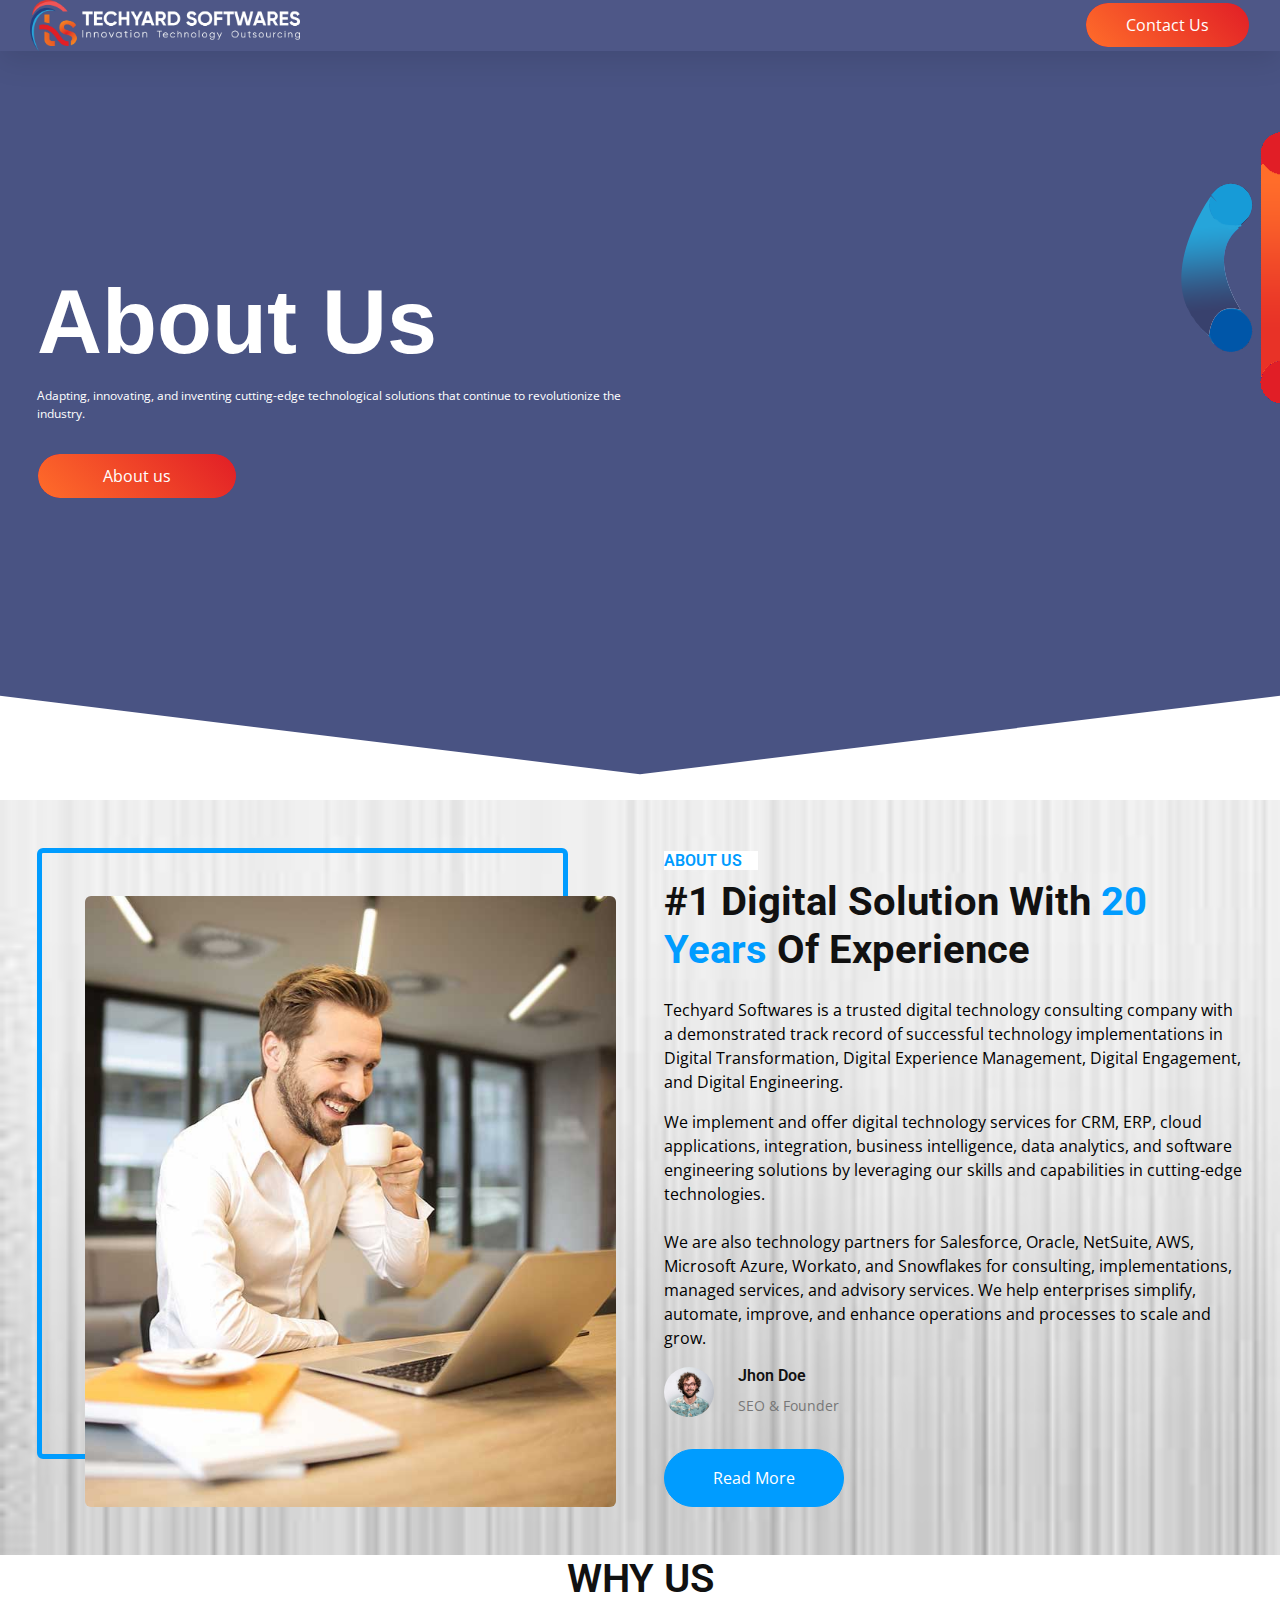
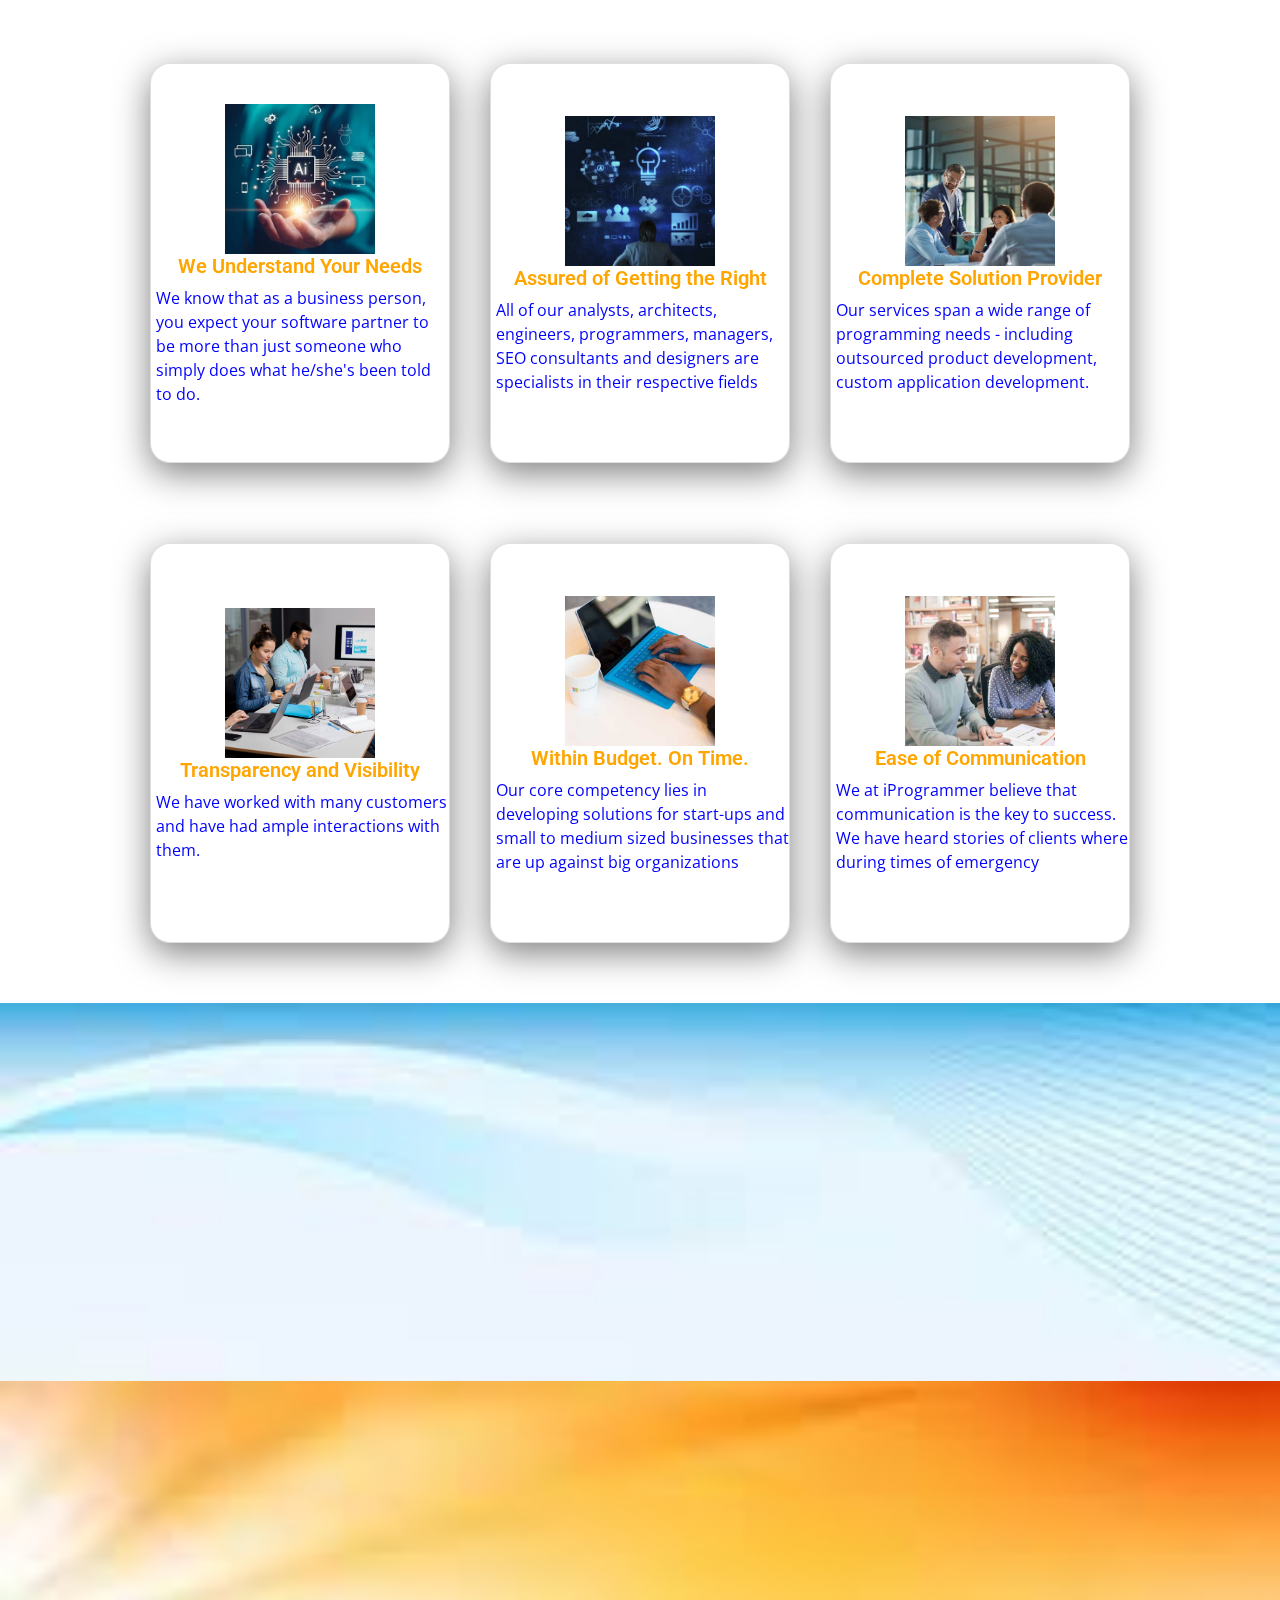
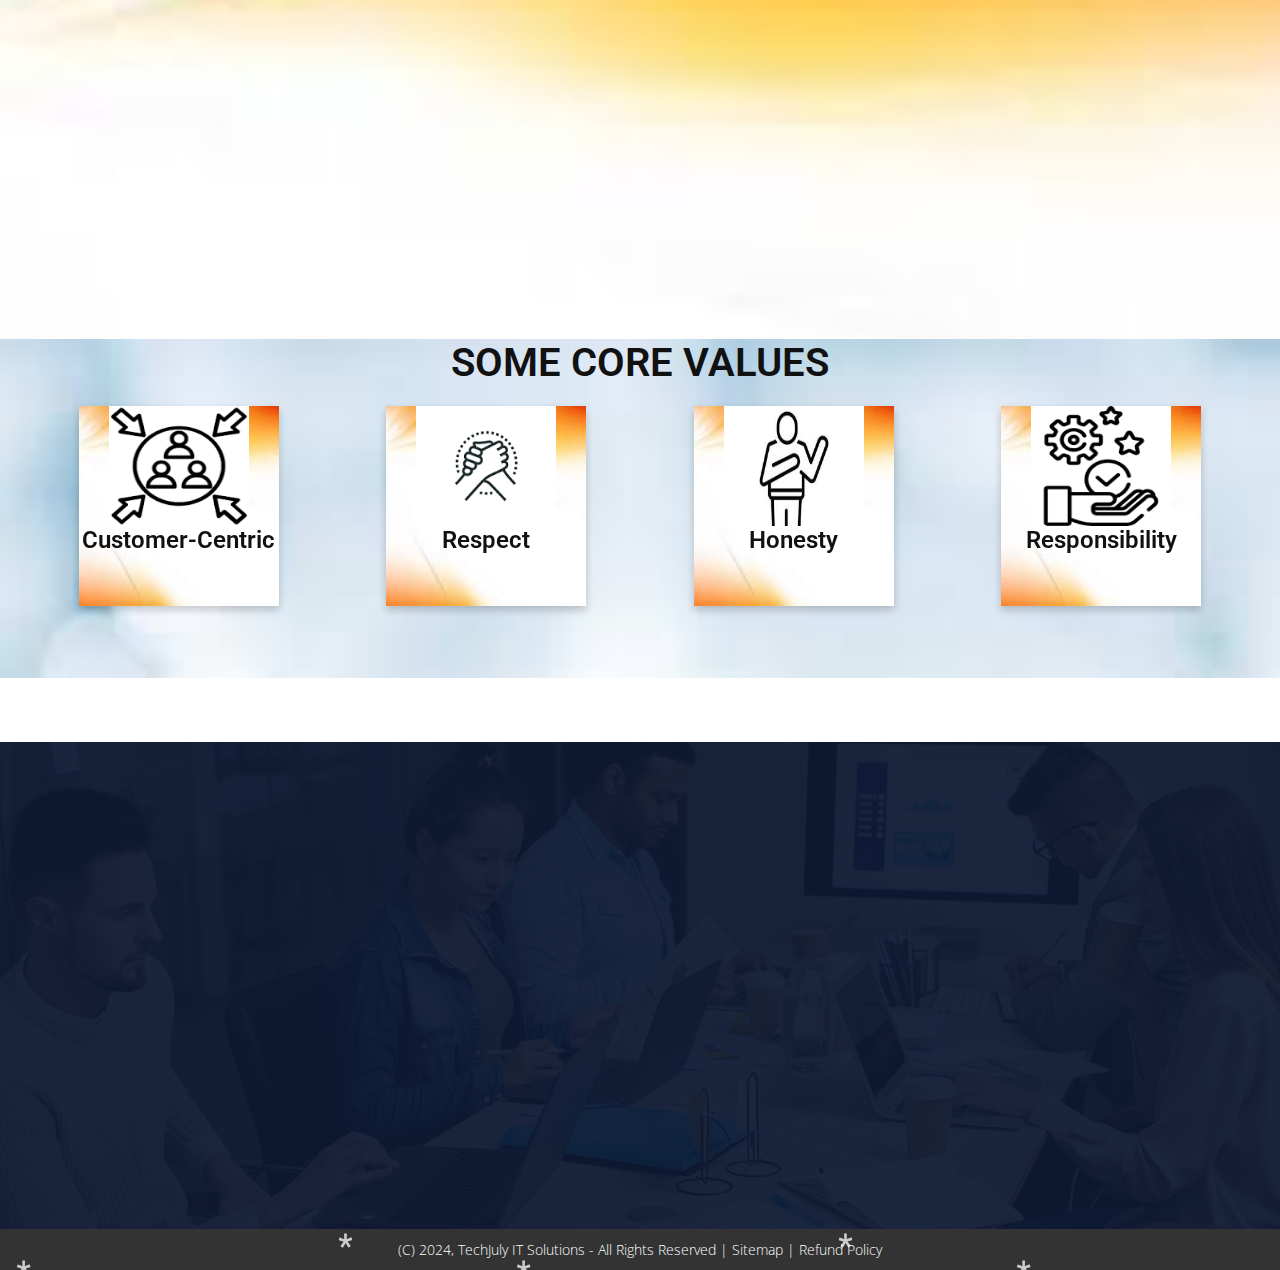
==== about us.html @ 0213d019 "techyard" ====
<!DOCTYPE html>
<html lang="en">

<head>
  <meta charset="utf-8">
  <meta http-equiv="X-UA-Compatible" content="IE=edge">
  <meta name="viewport" content="width=device-width, initial-scale=1.0, user-scalable=no">
  <meta name="keywords" content="" />
  <meta name="description" content="" />
  <link rel="shortcut icon" href="">
  <title>Techjuly Group</title>
  <link href="images/logos/favicon.png" rel="icon">
  <link rel="stylesheet" href="https://cdnjs.cloudflare.com/ajax/libs/OwlCarousel2/2.3.4/assets/owl.carousel.css" />
  <link rel="stylesheet"
    href="https://cdnjs.cloudflare.com/ajax/libs/OwlCarousel2/2.3.4/assets/owl.theme.default.css" />
  <link rel="stylesheet" href="https://cdnjs.cloudflare.com/ajax/libs/font-awesome/4.7.0/css/font-awesome.min.css">
  <link rel="stylesheet" href="https://cdn.jsdelivr.net/npm/bootstrap@4.6.2/dist/css/bootstrap.min.css">
  <link rel="stylesheet" href="https://cdnjs.cloudflare.com/ajax/libs/animate.css/4.1.1/animate.min.css">
  <link href="assets/css/font.css" rel="stylesheet" type="text/css">
  <link href="assets/css/styles.css" rel="stylesheet" type="text/css">
  <link href="assets/css/responsive.css" rel="stylesheet" type="text/css">
    <link href="css/style.css" rel="stylesheet">
        <link href="css/bootstrap.min.css" rel="stylesheet">
    <link href="https://cdn.jsdelivr.net/npm/bootstrap-icons@1.4.1/font/bootstrap-icons.css" rel="stylesheet">
<link href="img/favicon.ico" rel="icon">

    <!-- Google Web Fonts -->
    <link rel="preconnect" href="https://fonts.googleapis.com">
    <link rel="preconnect" href="https://fonts.gstatic.com" crossorigin>
    <link href="https://fonts.googleapis.com/css2?family=Open+Sans:wght@400;500;600;700&display=swap" rel="stylesheet">

    <!-- Icon Font Stylesheet -->
    <link href="https://cdnjs.cloudflare.com/ajax/libs/font-awesome/5.10.0/css/all.min.css" rel="stylesheet">
    <link href="https://cdn.jsdelivr.net/npm/bootstrap-icons@1.4.1/font/bootstrap-icons.css" rel="stylesheet">
    <style type="text/css">




c::before {
  content: '';
  position: absolute;
  top: 0;
  left: 0;
  width: 100%;
  height: 100%;
  background: linear-gradient(#DA22FF, #9733EE);
  clip-path: circle(30% at right 70%);
}

c::after {
  content: '';
  position: absolute;
  top: 0;
  left: 0;
  width: 100%;
  height: 100%;
  background: linear-gradient(#E55D87, #5FC3E4);
  clip-path: circle(20% at 10% 10%);
}

.container1 {
  position: relative;
  z-index: 1;
  display: flex;
  justify-content: center;
  align-items: center;
  flex-wrap: wrap;
  margin: 40px 0;
}

.container1 .card {
  position: relative;
  width: 300px;
  height: 400px;
  background: rgba(255, 255, 255, 0.05);
  margin: 20px;
  box-shadow: 0 10px 35px rgba(0, 0, 0, 0.5);
  border-radius: 20px;
  display: flex;
  justify-content: center;
  align-items: center;
  backdrop-filter: blur(10px);
}

.container1 .card .content1 {
  position: relative;
  display: flex;
  justify-content: center;
  align-items: center;
  flex-direction: column;
  transition: 0.5s;
}

.container1 .card:hover .content1 {
  transform: translateY(-20px);
}

.container1 .card .content1 .imgBx {
  position: relative;
  width: 150px;
  height: 150px;
  overflow: hidden;
}

.container1 .card .content1 .imgBx img {
  position: absolute;
  top: 0;
  left: 0;
  width: 100%;
  height: 100%;
  object-fit: cover;
}

.container1 .card .content1 .contentBx h3 {
  color: #fff;
  text-transform: uppercase;
  letter-spacing: 2px;
  font-weight: 500;
  font-size: 18px;
  text-align: center;
  margin: 20px 0 10px;
  line-height: 1.1em;
}

.container1 .card .content1 .contentBx h3 span {
  font-size: 12px;
  font-weight: 300;
  text-transform: initial;
}

.container1 .card .sci {
  position: absolute;
  bottom: 50px;
  display: flex;
}

.container1 .card .sci li {
  list-style: none;
  margin: 0 10px;
  transform: translateY(40px);
  transition: 0.5s;
  opacity: 0;
}

.container1.card:hover .sci li {
  transform: translateY(0px);
  opacity: 1;
}

.container1 .card .sci li a {
  color: #fff;
  font-size: 10px;
}

.flip-card {
  background-color: slateblue;
  width: 200px;
  height: 200px;
  perspective: 1000px;
  margin: 4%;
}

.flip-card-inner {
  position: relative;
  width: 100%;
  height: 100%;
  text-align: center;
  transition: transform 0.6s;
  transform-style: preserve-3d;
  box-shadow: 0 4px 8px 0 rgba(0,0,0,0.2);
}

.flip-card:hover .flip-card-inner {
  transform: rotateY(180deg);
}

.flip-card-front, .flip-card-back {
  position: absolute;
  width: 100%;
  height: 100%;
  -webkit-backface-visibility: hidden;
  backface-visibility: hidden;
}

.flip-card-front {
  background-color: #bbb;
  color: black;
}

.flip-card-back {
  background-color: revert-layer;
  color: white;
  transform: rotateY(180deg);
}
  @media only screen and (max-width: 600px) {
    .flip-card {
      width: 100%;
    }
  }



    /*img-fluid {
  /* animation properties */
  animation-name: my-animation;
  animation-duration: 2s;
  animation-direction: alternate;
  animation-iteration-count: infinite;
  animation-timing-function: linear;
  
  /* other properties */
  width: 300px;
  height: 100px;
  border-radius: 10px;
  position: absolute;
  left: 0; 
  right: 0; 
  margin-left: auto;
  margin-right: auto; 

}

@keyframes my-animation {
  from {
    background-color: #ff7a59;
    width: 300px;
    top: 10px;
  }
  to {
    background-color: #33475b;
    width: 50px;
    top: 100px;
  }
}*/
</style>
</head>

<body>


<header id="header" class="header-section">
    <div class="container-fluid p-0">
        <div id="menuDemo">
        <!--start McMenu--> 
        <div class="menu-icon-wrapper">
            <div class="menu-icon" data-menu="mcmenu">
              <div class="three-line">
                <span></span>
                <span></span>
                <span></span>
              </div>
            </div>
            <div class="mb-email-box">
                <svg xmlns="http://www.w3.org/2000/svg" xmlns:xlink="http://www.w3.org/1999/xlink" width="25px" height="25px" viewBox="0 0 25 25" version="1.1">
                  <g id="surface1">
                  <path style=" stroke:none;fill-rule:nonzero;fill-opacity:1;" d="M 3.382812 2.476562 L 22.195312 11.472656 C 22.753906 11.738281 22.988281 12.40625 22.722656 12.960938 C 22.613281 13.191406 22.425781 13.375 22.195312 13.488281 L 3.382812 22.484375 C 2.828125 22.75 2.160156 22.515625 1.894531 21.960938 C 1.78125 21.71875 1.753906 21.441406 1.824219 21.183594 L 3.707031 14.285156 C 3.753906 14.113281 3.898438 13.984375 4.078125 13.960938 L 13.195312 12.722656 C 13.273438 12.710938 13.339844 12.65625 13.367188 12.585938 L 13.382812 12.53125 C 13.398438 12.425781 13.339844 12.328125 13.242188 12.292969 L 13.195312 12.277344 L 4.089844 11.039062 C 3.910156 11.015625 3.765625 10.886719 3.71875 10.714844 L 1.824219 3.777344 C 1.664062 3.179688 2.015625 2.566406 2.609375 2.40625 C 2.867188 2.335938 3.140625 2.359375 3.382812 2.476562 Z M 3.382812 2.476562 "/>
                  </g>
                  </svg>
            </div>
        </div>
        <div id="mcmenu" class="mcmenu">
          <div class="logo">
              <a class="logonostricky" href="#">
                <img width="270px" class="img-fluid" src="assets/images/logo.png" alt="logo"/>
              </a>
              <a class="stricky-logo" href="#">
                <img width="270px" class="img-fluid" src="assets/images/logo2.png" alt="logo2"/>
              </a>
          </div>
             <ul class="menu-inner">
                  <li><a href="about us.html">
                  <span class="mobile-icon icon-target"></span>
                  About Us</a>
                </li>
              
                  <li><a href="services.html">
                  <span class="mobile-icon icon-target"></span>
                  Services</a></li>
                <li>
                
              
                
                  
                  <div class="dropdown right0 text-left">
                    <div class="globalNav">
                      <div class="case-studies">
                        <a href="#">
                          <div class="row">
                            <div class="col-lg-12 col-4">
                              <img  src="assets/images/brand1.jpg" alt="submenu" width="165" height="100">
                            </div>
                            <div class="col-lg-12 col-8">
                             <h3>Popular Brands</h3>
                             <p>A gallery of astonishing solutions delivered to the most recognized brands.
                              </p>
                            </div>
                           </div>
                           </a>
                           <a href="#">
                            <div class="row">
                              <div class="col-lg-12 col-4">
                              <img src="assets/images/brand2.jpg" alt="submenu" width="165" height="100">
                            </div>
                            <div class="col-lg-12 col-8">
                            <h3>Case Studies</h3>
                                <p>Explore how IndiaNIC delivered IT Solutions to Startups &amp; Enterprises.</p>
                          </div>
                        </div>
                          </a>
                          <a href="#">
                            <div class="row">
                              <div class="col-lg-12 col-4">
                                <img src="assets/images/brand3.jpg" alt="submenu" width="165" height="100">
                              </div>
                              <div class="col-lg-12 col-8">
                               <h3>Our Work</h3>
                              <p>
                                A glimpse to our expertise in design, development &amp; industry experience.
                              </p>
                            </div>
                          </div>
                              </a>
                            <a href="#">
                              <div class="row">
                              <div class="col-lg-12 col-4">
                              <img src="assets/images/brand4.jpg" alt="submenu" width="165" height="100">
                            </div>
                            <div class="col-lg-12 col-8">
                              <h3>Products</h3>
                                <p>Digital tools developed by us for businesses to be more productive.</p>
                              </div>
                            </div>
                          </a>
                            
                  </div>
                    </div>
                  </div>
                </li>
                <li class="mb-rootLink">
                  <a href="#">
                    <button class="btn btn-gradiant width" type="submit">Contact Us
                    </button>
                  </a>
                </li>
            </ul>
         
        </div>
        <!--end McMenu-->
        </div>
    </div>
  </header>


  <section class="main-banner">
    
    <div class="water-mark wow animate__backInUp d-none  d-lg-block" data-wow-duration="3s" style="visibility: visible; animation-duration: 3s; animation-name: backInUp;">
      <img src="assets/images/Cipher-Square-Loader.png" alt="">
    </div>
    <video width="100%" autoplay="" muted="" loop="" id="myVideo">
      <source src="assets/images/webdevelopment-vedio.mp4" type="video/mp4">
    </video>
    <div class="overlay"></div>
    <div class="banner-content  d-flex flex-column justify-content-center h-100">
      <div class="container">
        <div class="row">
          <div class="col-lg-6 col-xxl-6">
            <div class="banner-heading">
              <h2 class="text-white">About Us <br> <span id="firsttile1"></span></h2> <small
                class="text-white d-block">Adapting, innovating, and inventing cutting-edge technological solutions
                that continue to revolutionize the industry.
              </small>

              <a class="btn btn-gradiant">About us</a>
            </div>
          </div>
          <div class="banner-image">
            <img src="assets/img/banner-img.png" alt="">
          </div>
        </div>
      </div>
    </div>
  </section>

    <div class="container-xxl py-5"style="background-image: url('assets/images/back.jpg');background-size: cover;">
        <div class="container">
            <div class="row g-5">
                <div class="col-lg-6 wow fadeInUp" data-wow-delay="0.1s">
                    <div class="img-border">
                        <img class="img-fluid" src="img/about.jpg" alt="">
                    </div>
                </div>
                <div class="col-lg-6 wow fadeInUp" data-wow-delay="0.5s">
                    <div class="h-100">
                        <h6 class="section-title bg-white text-start text-primary pe-3">About Us</h6>
                        <h1 class="display-6 mb-4">#1 Digital Solution With <span class="text-primary">20 Years</span> Of Experience</h1>
                        <p style="color: black;">Techyard Softwares is a trusted digital technology consulting company with a demonstrated track record of successful technology implementations in Digital Transformation, Digital Experience Management, Digital Engagement, and Digital Engineering.</p>
                        <p class="mb-4"style="color: black;">We implement and offer digital technology services for CRM, ERP, cloud applications, integration, business intelligence, data analytics, and software engineering solutions by leveraging our skills and capabilities in cutting-edge technologies.</p>
                       <p style="color: black;"> We are also technology partners for Salesforce, Oracle, NetSuite, AWS, Microsoft Azure, Workato, and Snowflakes for consulting, implementations, managed services, and advisory services. We help enterprises simplify, automate, improve, and enhance operations and processes to scale and grow.</p>
                        <div class="d-flex align-items-center mb-4 pb-2">
                           <img class="flex-shrink-0 rounded-circle" src="img/team-1.jpg" alt="" style="width: 50px; height: 50px;">
                            <div class="ps-4">
                                <h6>Jhon Doe</h6>
                                <small>SEO & Founder</small>
                            </div>
                        </div>
                        <a class="btn btn-primary rounded-pill py-3 px-5" href="">Read More</a>
                    </div>
                </div>
            </div>
        </div>
    </div>



  <div class="c">
          <center><h1>WHY US</h1></center>

    <div class="container1">
      <div class="card">
        <div class="content1">
          <div class="imgBx">
            <img src="assets/images/blog1.jpg">
          </div>
          <div class="content1Bx">
            <h5 style="color: orange;">We Understand Your Needs</h5>          </div>
        </div>
        <p style="font-size: -1vw;color: blue;margin-left: 5px;">
          We know that as a business person, you expect your software partner to be more than just someone who simply does what he/she's been told to do.
        </p>
      </div>
         <div class="card">
        <div class="content1">
          <div class="imgBx">
            <img src="assets/images/blog2.jpg">
          </div>
          <div class="content1Bx">
            <h5 style="color: orange;">Assured of Getting the Right 
</h5>
          </div>
        </div>
            <p style="font-size: -1vw;color: blue;margin-left: 5px;">
         All of our analysts, architects, engineers, programmers, managers, SEO consultants and designers are specialists in their respective fields
        </p>
        </div>

    
         <div class="card">
       <div class="content1">
          <div class="imgBx">
            <img src="assets/images/blog3.jpg">
          </div>
          <div class="content1Bx">
            <h5 style="color: orange;">Complete Solution Provider

</h5>
          </div>
        </div>
            <p style="font-size: -1vw;color: blue;margin-left: 5px;">
         Our services span a wide range of programming needs - including outsourced product development, custom application development.
        </p>
        </div>
       
      </div>
    </div>
  </c>

  <div class="c">

    <div class="container1">
      <div class="card">
        <div class="content1">
          <div class="imgBx">
            <img src="assets/images/footer-bg.jpg ">
          </div>
          <div class="content1Bx">
            <h5 style="color: orange;">Transparency and Visibility
</h5>
          </div>
        </div>
            <p style="font-size: -1vw;color: blue;margin-left: 5px;">
      We have worked with many customers and have had ample interactions with them.
        </p>
        </div>
    
         <div class="card">
        <div class="content1">
          <div class="imgBx">
            <img src="assets/images/project-10.jpg">
          </div>
          <div class="content1Bx">
            <h5 style="color: orange;">Within Budget. On Time.
</h5>
          </div>
        </div>
            <p style="font-size: -1vw;color: blue;margin-left: 5px;">
       Our core competency lies in developing solutions for start-ups and small to medium sized businesses that are up against big organizations 
        </p>
        </div>
     
         <div class="card">
       <div class="content1">
          <div class="imgBx">
            <img src="assets/images/client-1.jpg">
          </div>
          <div class="content1Bx">
            <h5 style="color:orange;">Ease of Communication

</h5>
          </div>
        </div>
            <p style="font-size: -1vw;color: blue;margin-left: 5px;">
        We at iProgrammer believe that communication is the key to success.  We have heard stories of clients where during times of emergency 
        </p>
        </div>
      </div>
    </div>
  </c>






<div class="container-xxl py-5"style="background-image: url('assets/images/back2.jpg');background-size: cover;">
        <div class="container">
            <div class="row g-4">
                <div class="col-lg-3 col-md-6 wow fadeInUp" data-wow-delay="0.1s">
                    <div class="fact-item bg-light rounded text-center h-100 p-5">
                        <i class="fa fa-certificate fa-4x text-primary mb-4"></i>
                        <h5 class="mb-3">Years Experience</h5>
                        <h1 class="display-5 mb-0" data-toggle="counter-up">20</h1>
                    </div>
                </div>
                <div class="col-lg-3 col-md-6 wow fadeInUp" data-wow-delay="0.3s">
                    <div class="fact-item bg-light rounded text-center h-100 p-5">
                        <i class="fa fa-users-cog fa-4x text-primary mb-4"></i>
                        <h5 class="mb-3">Team Members</h5>
                        <h1 class="display-5 mb-0" data-toggle="counter-up">200</h1>
                    </div>
                </div>
                <div class="col-lg-3 col-md-6 wow fadeInUp" data-wow-delay="0.5s">
                    <div class="fact-item bg-light rounded text-center h-100 p-5">
                        <i class="fa fa-users fa-4x text-primary mb-4"></i>
                        <h5 class="mb-3">Satisfied Clients</h5>
                        <h1 class="display-5 mb-0" data-toggle="counter-up">10000</h1>
                    </div>
                </div>
                <div class="col-lg-3 col-md-6 wow fadeInUp" data-wow-delay="0.7s">
                    <div class="fact-item bg-light rounded text-center h-100 p-5">
                        <i class="fa fa-check fa-4x text-primary mb-4"></i>
                        <h5 class="mb-3">Projects Done</h5>
                        <h1 class="display-5 mb-0" data-toggle="counter-up">10000</h1>
                    </div>
                </div>
            </div>
        </div>
    </div>



<div style="background-image: url('assets/images/back3.jpg');background-size: cover;">
  <div class="container-xxl py-5">
        <div class="container">
            <div class="row g-5">
                <div class="col-lg-6 wow fadeInUp" data-wow-delay="0.1s">
                    <div class="h-100">
                        <h6 class="section-title bg-white text-start text-primary pe-3">Why Choose Us</h6>
                        <h1 class="display-6 mb-4">Why People Trust Us? Learn About Us!</h1>
                        <p class="mb-4">We implement and offer digital technology services for CRM, ERP, cloud applications, integration, business intelligence, data analytics, and software engineering solutions by leveraging our skills and capabilities in cutting-edge technologies.</p>
                        <div class="row g-4">
                            <div class="col-12">
                                <div class="skill">
                                    <div class="d-flex justify-content-between">
                                        <p class="mb-2">Digital Marketing</p>
                                        <p class="mb-2">85%</p>
                                    </div>
                                    <div class="progress">
                                        <div class="progress-bar bg-primary" role="progressbar" aria-valuenow="85" aria-valuemin="0" aria-valuemax="100"></div>
                                    </div>
                                </div>
                            </div>
                            <div class="col-12">
                                <div class="skill">
                                    <div class="d-flex justify-content-between">
                                        <p class="mb-2">SEO & Backlinks</p>
                                        <p class="mb-2">90%</p>
                                    </div>
                                    <div class="progress">
                                        <div class="progress-bar bg-primary" role="progressbar" aria-valuenow="90" aria-valuemin="0" aria-valuemax="100"></div>
                                    </div>
                                </div>
                            </div>
                            <div class="col-12">
                                <div class="skill">
                                    <div class="d-flex justify-content-between">
                                        <p class="mb-2">Design & Development</p>
                                        <p class="mb-2">95%</p>
                                    </div>
                                    <div class="progress">
                                        <div class="progress-bar bg-primary" role="progressbar" aria-valuenow="95" aria-valuemin="0" aria-valuemax="100"></div>
                                    </div>
                                </div>
                            </div>
                        </div>
                    </div>
                </div>
                <div class="col-lg-6 wow fadeInUp" data-wow-delay="0.5s">
                    <div class="img-border">
                        <img class="img-fluid" src="img/feature.jpg" alt="">
                    </div>
                </div>
            </div>
        </div>
    </div>
  </div>
<center>
 <div style="background-image: url('assets/images/back4.jpg');background-size: cover;">
<h1><center>SOME CORE VALUES</center></h1>
 <div class="container">

<div class="row"style="padding-bottom: 5%;">
  <div class="col-lg-3">
<div class="flip-card">
  <div class="flip-card-inner">
    <div class="flip-card-front"style="background-image:url('assets/images/back3.jpg');background-size: cover;">
      <img src="assets/images/customer-centric1.jpg"style="width: 70%;height: 60%;" alt="Avatar">
      <h4>Customer-Centric</h4>
    </div>
    <div class="flip-card-back">
      <h5>Customer-Centric</h5>
      <h6><p>Meet or exceed the expectations with speed and quality</p></h6>
    
    </div>
  </div>
</div>
</div>
  <div class="col-lg-3">
<div class="flip-card">
  <div class="flip-card-inner">
    <div class="flip-card-front"style="background-image:url('assets/images/back3.jpg');background-size: cover;">
      <img src="assets/images/respect.jpg"style="width: 70%;height: 60%;" alt="Avatar">
      <h4>Respect</h4>
    </div>
    <div class="flip-card-back">
      <h5>Respect</h5>
      <h6><p>Be empathetic & respectful with everyone irrespective of their position or role</p></h6>
    
    </div>
  </div>
</div>
</div>

<div class="col-lg-3">
<div class="flip-card">
  <div class="flip-card-inner">
    <div class="flip-card-front"style="background-image:url('assets/images/back3.jpg');background-size: cover;">
      <img src="assets/images/honesty.jpg"style="width: 70%;height: 60%;" alt="Avatar">
      <h4>Honesty</h4>
    </div>
    <div class="flip-card-back">
      <h5>Honesty</h5>
      <h6><p>Be honest with customers and co-employees</p></h6>
    
    </div>
  </div>
</div>
</div>




  <div class="col-lg-3">
<div class="flip-card">
  <div class="flip-card-inner">
    <div class="flip-card-front"style="background-image:url('assets/images/back3.jpg');background-size: cover;">
      <img src="assets/images/Responsibility.jpg" style="width: 70%;height: 60%;"alt="Avatar">
      <h4>Responsibility
</h4>
    </div>
    <div class="flip-card-back">
      <h5>Responsibility
</h5>
      <h6><p>Take 100% ownership for your decisions, behaviors and results
</p></h6>
    
    </div>
  </div>
</div>
</div>

</div>
</div>
</div>
</center>

<div style="padding-top: 5%;">

  <footer class="footer">
    <div class="new_footer_top">
      <div class="container-fluid">
        <div class="row">
          <div class="col-lg-3 col-md-6">
            <div class="f_widget company_widget wow fadeInLeft" data-wow-delay="0.2s"
              style="visibility: visible; animation-delay: 0.2s; animation-name: fadeInLeft;">
              <div class="logo">
                <a href="#">
                  <img class="img-fluid" src="assets/images/logo.png" alt="logo">
                </a>
              </div>
              <p>
                We aim to lead globally in delivering unparalleled IT solutions, fostering innovation to elevate our
                clients’ productivity and business success
              </p>
            </div>
          </div>
          <div class="col-lg-2 col-md-6">
            <div class="f_widget about-widget pl_70 wow fadeInLeft ml-lg-5" data-wow-delay="0.4s"
              style="visibility: visible; animation-delay: 0.4s; animation-name: fadeInLeft;">
              <h3 class="f-title f_600 t_color f_size_18">Explore</h3>
              <ul class="list-unstyled f_list">
                <li><a href="#">About us</a></li>
                <li><a href="#">Contact us</a></li>
                <li><a href="#">Portfolio</a></li>
                <li><a href="#">Carrers</a></li>
                <li><a href="#">Projects</a></li>
                <li><a href="#">Blog</a></li>
              </ul>
            </div>
          </div>
          <div class="col-lg-2 col-md-6">
            <div class="f_widget about-widget pl_70 wow fadeInLeft" data-wow-delay="0.6s"
              style="visibility: visible; animation-delay: 0.6s; animation-name: fadeInLeft;">
              <h3 class="f-title f_600 t_color f_size_18">Services</h3>
              <ul class="list-unstyled f_list">
                <li><a href="#">Web development</a></li>
                <li><a href="#">Ecommerce development</a></li>
                <li><a href="#">Ui Ux design</a></li>
                <li><a href="#">Term conditions</a></li>
                <li><a href="#">Mobile apps development</a></li>
                <li><a href="#">Support Policy</a></li>
                <li><a href="#">Privacy</a></li>
              </ul>
            </div>
          </div>
          <div class="col-lg-2 col-md-6">
            <div class="f_widget about-widget pl_70 wow fadeInLeft" data-wow-delay="0.6s"
              style="visibility: visible; animation-delay: 0.6s; animation-name: fadeInLeft;">
              <h3 class="f-title f_600 t_color f_size_18">Expertise</h3>
              <ul class="list-unstyled f_list">
                <li><a href="#">Shopify development</a></li>
                <li><a href="#">Shopify apps development</a></li>
                <li><a href="#">Wordpress / Woocommerce development</a></li>
                <li><a href="#">Performance marketing</a></li>
              </ul>
            </div>
          </div>
          <div class="col-lg-3 col-md-6">
            <div class="f_widget social-widget pl_70 wow fadeInLeft" data-wow-delay="0.8s"
              style="visibility: visible; animation-delay: 0.8s; animation-name: fadeInLeft;">
              <h3 class="f-title f_600 t_color f_size_18">Contact Us</h3>
              <div class="address-footer">
                <figure class="flag-india">
                  <img class="img-fluid" src="assets/images/Flag_of_India.svg.webp"/>
                </figure>
                <div class="address-content">
                   <p>  Address:- 2nd floor, Unit 225, ILD Tower, Gurugram, Haryana 122018 </p>
                </div>
              </div>
              <div class="address-footer">
                <figure class="flag-india">
                  <img class="img-fluid" src="assets/images/Flag-Canada.webp"/>
                </figure>
                <div class="address-content">
                   <p>  689 Doon Village Rd, Kitchener, ON N2P 1A1, Canada</p>
                </div>
              </div>

              <ul class="elementor-icon-list-items">
                <li class="elementor-icon-list-item">
                        <a href="tel:9582498188">
                          <span class="elementor-icon-list-icon">
                            <i class="fa fa-phone" aria-hidden="true"></i>
                                    </span>
                          <span class="elementor-icon-list-text">Call us: +91 9582498188</span>
                            </a>
                        </li>
                    <li class="elementor-icon-list-item">
                        <a href="tel:+9582498188">
                          <span class="elementor-icon-list-icon">
                            <i class="fa fa-phone" aria-hidden="true"></i>  
                         </span>
                         <span class="elementor-icon-list-text">Call us: +919582498188</span>
                        </a>
                    </li>
              </ul>
           
            </div>
          </div>
        </div>
      </div>
    </div>
    <div class="footer_bottom">
      <div class="container">
        <div class="row">
          <div class="col-lg-12 col-sm-7">
            <div class="text-center">
              <p>(C) 2024,  TechJuly IT Solutions - All Rights Reserved   | Sitemap | Refund Policy</p>
            </div>
          </div>
        </div>
      </div>
    </div>
  </footer>
  <div class="scroll-to-top scroll-to-target" data-target="html" style="display: block;">
    <span class="fa fa-arrow-up"></span>
 </div>

<!-- Modal -->
<div class="modal-popup modal fade" id="videoModal" tabindex="-1" role="dialog" aria-labelledby="videoModalLabel" aria-hidden="true">
  <div class="modal-dialog modal-lg modal-dialog-centered" role="document">
      <div class="modal-content">
          <button type="button" class="close" data-dismiss="modal" aria-label="Close">
            <span aria-hidden="true">&times;</span>
        </button>
          <div class="modal-body d-flex justify-content-center align-items-center">
              <!-- Embedded YouTube video -->
              <div class="embed-responsive embed-responsive-16by9">
                  <iframe class="embed-responsive-item" id="videoPlayer" allowfullscreen></iframe>
              </div>
          </div>
      </div>
  </div>
</div>
</div>



  <script src="https://cdn-script.com/ajax/libs/jquery/3.7.1/jquery.js"></script>
  <script src="https://cdn.jsdelivr.net/npm/bootstrap@4.6.2/dist/js/bootstrap.bundle.min.js"></script>
  <script src="https://cdnjs.cloudflare.com/ajax/libs/OwlCarousel2/2.3.4/owl.carousel.min.js"></script>
  <script src="https://unpkg.com/typed.js@2.0.16/dist/typed.umd.js"></script>
  <script src="https://cdnjs.cloudflare.com/ajax/libs/wow/1.1.2/wow.min.js"></script>
  <script src="assets/js/scripts.js"></script>



    <!-- JavaScript Libraries -->
    <script src="https://code.jquery.com/jquery-3.4.1.min.js"></script>
    <script src="https://cdn.jsdelivr.net/npm/bootstrap@5.0.0/dist/js/bootstrap.bundle.min.js"></script>
    <script src="lib/wow/wow.min.js"></script>
    <script src="lib/easing/easing.min.js"></script>
    <script src="lib/waypoints/waypoints.min.js"></script>
    <script src="lib/counterup/counterup.min.js"></script>
    <script src="lib/owlcarousel/owl.carousel.min.js"></script>
    <script src="lib/lightbox/js/lightbox.min.js"></script>

    <!-- Template Javascript -->
    <script src="css/js/main.js"></script>
</body>
</html>
---- assets/css/font.css ----
@font-face {
    font-family: 'icomoon';
    src:  url('fonts/icomoon.eot?4b9f0i');
    src:  url('fonts/icomoon.eot?4b9f0i#iefix') format('embedded-opentype'),
    url('fonts/icomoon.ttf?4b9f0i') format('truetype'),
    url('fonts/icomoon.woff?4b9f0i') format('woff'),
    url('fonts/icomoon.svg?4b9f0i#icomoon') format('svg');
    font-weight: normal;
    font-style: normal;
    font-display: block;
  }
  
  [class^="icon-"], [class*=" icon-"] {
    font-family: 'icomoon' !important;
    font-style: normal;
    font-weight: normal;
    font-variant: normal;
    text-transform: none;
    line-height: 1;
    -webkit-font-smoothing: antialiased;
    -moz-osx-font-smoothing: grayscale;
  }
  
  .icon-home:before {
    content: "\e900";
  }
  .icon-calculator:before {
    content: "\e940";
  }
  .icon-users:before {
    content: "\e972";
  }
  .icon-briefcase:before {
    content: "\e9ae";
  }
  
  .icon-target:before {
    content: "\e9b3";
  }
---- assets/css/styles.css ----
@import url(http://fonts.googleapis.com/css?family=Roboto:400,100,100italic,300,300ita‌​lic,400italic,500,500italic,700,700italic,900italic,900);
@import url('https://fonts.googleapis.com/css?family=Poppins:400,700,900');
@import url('https://fonts.cdnfonts.com/css/bebas-kai');

* {
    margin: 0;
    padding: 0;
    box-sizing: border-box;
  }
  
  body{
      overflow-x: hidden;
      font-family: Poppins,sans-serif;
  }
 
  h1,
  h2,
  h3,
  h4,
  h5,
  h6 {
      font-weight: 600;
      font-family: Roboto, sans-serif
  }

  button{
      border: none;
    }
    .section-padding-70 {
      padding: 50px 0;
  }

  ul{
    padding: 0;
    margin: 0;
    list-style-type: none;
  }
  a:hover{
    text-decoration: none;
  }

  .stricky-logo{
    display: none;
  }
  .header-section.fixed-header .stricky-logo{
    display: block;
  }
  .header-section.fixed-header  .logonostricky{
    display: none;
  }

  .header-section.fixed-header {
    position: fixed;
    left: 0;
    right: 0;
    top: 0;
    z-index: 10;
    width: 100%;
    border-bottom: 0;
    transition: all .5s ease;
    -moz-transition: all .5s ease;
    -webkit-transition: all .5s ease;
    -ms-transition: all .5s ease;
    -o-transition: all .5s ease;
    background-color: #fff;
    animation: d .95s ease forwards;
}
@-webkit-keyframes headerSticky {
  0% {
      -webkit-transform: translateY(-100%);
      transform: translateY(-100%)
  }

  100% {
      -webkit-transform: translateY(0);
      transform: translateY(0)
  }
}

@keyframes headerSticky {
  0% {
      -webkit-transform: translateY(-100%);
      transform: translateY(-100%)
  }

  100% {
      -webkit-transform: translateY(0);
      transform: translateY(0)
  }
}


  .header-section {
    position: relative;
    padding:0px 30px 0px 30px;
    background: hsl(230deg 25% 44% / 41%);
    box-shadow: 0 10px 30px 0 rgb(0 0 0 / 10%);
    z-index: 1;
    position: fixed;
    left: 0;
    right: 0;
    z-index: 999;
    transition: all .3s ease-in-out;
}
.mcmenu{
    width:auto;
    display: flex!important;
    justify-content: space-between;
    align-items: center;
    text-align:center;
    line-height:1.2;
}

.mcmenu .menu-inner{
    width:auto;
    display:block;
    font-size:0;
    text-align:center;
    color:#000000;
    border: transparent;
    margin:0; 
    padding:0;
    list-style:none;
    position:relative;
    z-index:999999990;
    border-radius: 3px;
} 

.mcmenu li{
    display:inline-block;
    position:relative;   
    font-size:0; 
    margin:0;
    padding:0;
}



/*Top level items
---------------------------------------*/
.fixed-header .mcmenu .top-item{
 color: #000;
}

.mcmenu .top-item {
    color: #fff;
    padding: 26px 18px;
    display: block;
    font-family: Roboto, sans-serif;
    font-weight: 500;
    font-size:16px;
    text-transform: capitalize;
    position:relative;
    transition:all 0.3s;
}

.mcmenu li.over .top-item{  
  color: #ff581f;
}


/*Sub level items
---------------------------------------*/
.mcmenu .dropdown{
    text-align:left;
    left:0;
    top: 100%;
    font-family:inherit;
    color: #222222;
    border:none;
    position:absolute;
    box-shadow: 0 4px 8px rgba(0,0,0,0.3);
    display:none;
    opacity:0;
    cursor:default;
}

.mcmenu .dropdown li {
    display: block;  
}

.mcmenu .sub-item, 
.mcmenu .clm a, 
.mcmenu .clm h3{
    font-size:16px;
    font-weight:500;
    margin:0;
    color: #252b33;
    display:inline-block;
    position: relative;
    font-family: Roboto, sans-serif;
    transition: all 0.3s ease-in-out;
    line-height: 1.2;
}
 .mcmenu .clm h3 span{
  margin-right: 5px;
 }

.mcmenu .clm   p {
  font-size: 14px;
  color: rgba(0, 0, 0, 0.6);
  letter-spacing: 0;
  line-height: 18px;
  font-weight: 500;
  margin: 0;
  transition: all 0.3s ease-in-out;
  position: relative;
  margin-top: 12px;
}
.mcmenu .clm h3 a:hover{
  text-decoration:none;  
}

.mcmenu .clm h3 a::after{
  position: absolute;
  content: "";
  height: 3px;
  width: 0;
  left: 0;
  right: 0;
  bottom: -5px;
  background-color: transparent;
  color: #f13c31;
  border-bottom: 2px solid #f13c31;
  transition: all 0.3s ease-in-out;
  transform: translate(0%, 0) translateZ(0);
  -webkit-transform: translate(0%, 0) translateZ(0);
}
.mcmenu .clm:hover h3 a{
  color: #f13c31;
  transition: all 0.3s ease-in-out;
}

.mcmenu .clm:hover h3 a::after{
  width: 100%;
  
}
.mcmenu .clm h3 a svg{
  stroke:#000;
}
.mcmenu .clm:hover h3 a svg{
  stroke:#f13c31;
}

/* modal  */
.modal-popup  .modal-content .modal-body {
  padding: 10px;
}

.modal-popup .modal-content .close {
  position: absolute;
  right: -20px;
  top: -20px;
  z-index: 1;
  font-weight: 100;
  font-size: 20px;
  line-height: 16px;
  color: #fff;
  border: 2px solid rgba(255,255,255,1);
  background: rgba(0,0,0,.8);
  opacity: 1;
  padding: 5px;
  height: 30px;
  width: 30px;
  text-align: center;
  border-radius: 100%;
  }


.mcmenu .sub-item {
    position:relative;       
    transition:all 0.3s;
}

.globalNav .linkInfoGroup {
  width: 240px;
  margin-right: 20px;
  display: flex;
  justify-content: space-between;
  position: relative;
  flex-wrap: wrap;
  flex-direction: column;
  padding: 20px;
  color: #ffffff;
  border-radius: 4px;
  background: linear-gradient(225deg,#e11e26,#ff6d2a);
}

.mcmenu .globalNav .linkInfoGroup .contactInfo h3 {
  font-size: 34px;
  letter-spacing: -0.5px;
  line-height: 32px;
  font-weight: 700;
  color: #fff;
  margin-bottom: 0px;
}

.mcmenu .globalNav .linkInfoGroup .contactInfo p {
  color: #fff;
  font-size: 12px;
  letter-spacing: 0;
  line-height: 16px;
  font-weight: 600;
  margin-bottom: 5px;
}

.mcmenu .globalNav .linkInfoGroup .contactInfo .contactBtn{
    position: relative;
    overflow: hidden;
    background-color: #ffffff;
    border: 2px solid #fff;
    border-radius: 80px;
    font-size: 14px;
    color: #f13c31;
    letter-spacing: 0;
    text-align: center;
    font-weight: 600;
    min-width: 110px;
    display: inline-block;
    height: 32px;
    line-height: 28px;
    margin: 8px 0 0;
    z-index: 999;
    position: relative;
}

.mcmenu .globalNav .linkGroup {
  display: grid;
  grid-template-columns: repeat(2, 1fr);
  gap: 10px;
  padding: 0px 0px 0px 20px;
}
.mcmenu .globalNav .linkGroup.columns-3 {
  width: 540px;
  padding: 15px 10px;
}
.mcmenu .globalNav .columns-2{
  width: 500px;
  padding: 15px 0px;
}
.mcmenu .globalNav .linkInfoGroup .contactInfo .contactBtn:hover{
  text-decoration: none;
}

.mcmenu .dropdown.right0 {left:auto;right:0;} 
.mcmenu .dropdown li > .dropdown.right0 {
  left:auto;right:100%;
} 
       
.mcmenu li.full-width{
    position:static;
}

.mcmenu li.full-width .dropdown{
    left:0;
}  
.mcmenu li.first .globalNav{
  display: flex;
  width: 651px;
  padding: 10px;
}
.mcmenu li.first .globalNav .linkInfoGroup .contactInfo h3 {
  font-size: 20px;
  line-height: 32px;
  font-weight: 700;
  color: #fff;
  margin-bottom: 0px;
}
.mcmenu li.full-width .dropdown .globalNav{
  display: flex;
  padding: 10px;
}


.globalNav .linkInfoGroup.cyan-gradient {
  min-height: 360px;
  width: 245px;
  margin-right: 20px;
}
.globalNav .case-studies {
  display: grid;
  grid-template-columns: repeat(4, 1fr);
  gap: 20px;
  width: 750px;
  padding: 20px;
}
.globalNav .case-studies h3{
  font-size:16px;
  font-weight:500;
  margin: 20px 0px 10px;
  color: #252b33;
  display:inline-block;
  position: relative;
  font-family: Roboto, sans-serif;
  transition: all 0.3s ease-in-out;
  line-height: 1.2;
}


.globalNav .case-studies a:hover h3{
    color: #f13c31;
    transition: all 0.3s ease-in-out;
}

.globalNav .case-studies a img {
  display: inline-block;
  border-radius: 4px;
  -webkit-transition: all 0.3s ease-in-out;
  -moz-transition: all 0.3s ease-in-out;
  -o-transition: all 0.3s ease-in-out;
  transition: all 0.3s ease-in-out;
}
.globalNav .case-studies a:hover img {
  transform: scale(0.96);
  -webkit-transform: scale(0.96);
  -moz-transform: scale(0.96);
  -ms-transform: scale(0.96);
  -o-transform: scale(0.96);
}

.globalNav .case-studies  a h3::after{
  position: absolute;
  content: "";
  height: 3px;
  width: 0;
  left: 0;
  right: 0;
  bottom: -5px;
  background-color: transparent;
  color: #f13c31;
  border-bottom: 2px solid #f13c31;
  transition: all 0.3s ease-in-out;
  transform: translate(0%, 0) translateZ(0);
  -webkit-transform: translate(0%, 0) translateZ(0);
}
.globalNav .case-studies a:hover h3::after{
  width: 100%;
}


.globalNav .case-studies p{
    font-size: 14px;
    color: rgba(0, 0, 0, 0.6);
    letter-spacing: 0;
    line-height: 18px;
    font-weight: 500;
    margin: 0;
    transition: all 0.3s ease-in-out;
    position: relative;
}
.mcmenu li.over > .dropdown{
    display:block;
    opacity:1;
    z-index:1;
}

.mcmenu .dropdown li > .dropdown{
    left:100%; right:auto;
    top:0;
}

.mcmenu .dropdown  .mobile-methodology{
  display: flex;
  gap: 10px;
  padding: 0;
}

.mcmenu .dropdown  .mobile-methodology h3{
    font-size: 16px;
    line-height: 16px;
    color: #252B33;
    margin-bottom: 8px;
    position: relative;
    display: inline-block;
    font-weight: 600;
}
.mcmenu .dropdown  .mobile-methodology h3 span{
  margin-right: 5px;
}
.mcmenu .dropdown  .methodology-dec p{
  font-size: 13px;
  color: rgba(0, 0, 0, 0.6);
  line-height: 18px;
  font-weight: 500;
  
  font-family: "Poppins", sans-serif;
  margin-bottom: 0px;
}


.mcmenu .dropdown  .mobile-methodology .methodology-dec:hover  h3{
  color: #f13c31;
  transition: all 0.3s ease-in-out;
}


.mcmenu .dropdown  .mobile-methodology .methodology-dec h3::after{
  position: absolute;
  content: "";
  height: 3px;
  width: 0;
  left: 0;
  right: 0;
  bottom: -5px;
  background-color: transparent;
  color: #f13c31;
  border-bottom: 2px solid #f13c31;
  transition: all 0.3s ease-in-out;
  transform: translate(0%, 0) translateZ(0);
  -webkit-transform: translate(0%, 0) translateZ(0);
}

.mcmenu .dropdown  .mobile-methodology .methodology-dec:hover h3::after{
  width: 100%;
}

.mcmenu .dropdown .mobile-methodology .methodology-dec{
  text-align: left;
}

.mcmenu ul.dropdown{
    min-width:240px; /* Sub level menu min width */
}

.mcmenu div.dropdown  {
    text-align:center;
}

/* each column */
.mcmenu .clm{
    text-align:left;
    vertical-align:top;
    width:auto;
}

.mcmenu .clm a:hover{
    color:#000000;
    text-decoration:underline;
}
.mcmenu .clm:hover h3 a img{
  filter: brightness(0) saturate(100%) invert(24%) sepia(60%) saturate(3344%) hue-rotate(347deg) brightness(114%) contrast(89%);
}

/*-----------Arrows----------------*/
.mcmenu .arrow {
  color: inherit;
  border-style: solid;
  border-width: 2px 2px 0 0;
  padding: 3px;
  transform: rotate(135deg);
  margin-top: -5px;
  margin-left: 5px;
  position: relative;
  display: inline-block;
  width: 0;
  height: 0;
  vertical-align: middle;
  overflow: hidden;
}

.mobile-icon{
  display: none;
}
        
.mcmenu .dropdown .arrow,
.mcmenu.mobile .arrow {
    transform:rotate(45deg);
    top:50%;margin-top:-7px;
    position:absolute;left:auto;right:20px;
} 
.mcmenu.mobile .back-icon {
    margin:2px 10px 2px 4px;
    padding:5px;
    border-width:0 0 2px 2px;
    position:static;margin-top:0;
}
.mcmenu .back {
    display:none;
}
.mcmenu.mobile .back.show {
    display:block;
    text-align:center;
    margin:0;
    cursor:pointer;
    padding:20px 20px;
    color:#000000;
    background-color:#FFFFFF;
    font-size:22px;
    font-weight:400;
    text-transform:uppercase;
    letter-spacing:2px;   
}

/*######## styles for mobile mode ########*/

.mcmenu.mobile  {
    width:100%;
    display:block;
    background-color:#FFFFFF;
    border:1px solid rgba(0,0,0,0.2);
    box-sizing:border-box;
}



/*--begin mark1--*/

.mcmenu.mobile  {
    position:relative;
    left:-130%;
    right:auto; box-shadow:4px 0 18px rgba(0,0,0,0.3);
    transition:all 411ms cubic-bezier(.7, 0,1,.4);
}

.mcmenu.mobile.active {
    left:0;
    transition:all 411ms cubic-bezier(.16,.76,.45,1);
}

.mcmenu.mobile {z-index:99999999;}

.menu-icon.active {z-index:999999994;position:relative;}

/*--end mark1--*/

.mcmenu.mobile ul  {
    background-color:transparent;
    transition:all 411ms ease;
    box-sizing:border-box;
    border:none;
    border-radius: 0;
}

.mcmenu.mobile .mobileHide {
    display:none;
}

.mcmenu.mobile li {
    text-align:center;
}

.mcmenu.mobile .top-item{       
    font-size:18px;
}



.mcmenu.mobile .dropdown {
    border:none;
    border-radius:0;
    box-shadow:none;
} 
  
.mcmenu.mobile .clm {
    width:100%;
    border:none;
    margin:0;
    padding:0;
    display:block;
}

/*----------- menu-icon ----------------*/
.menu-icon-wrapper {
    padding:4px;
    text-align:left;
    display: none;
}
.menu-icon {
    padding:6px;
    display:none;
    cursor: pointer;
    outline: none;
    background-color:transparent;
    border:1px solid transparent;
    border-radius:3px;
    transition: all 0.25s ease-out;
    user-select:none;
    box-sizing:content-box;
    font-size:0;
    position:relative;
}

.menu-icon.mobile {display:inline-block;}

.menu-icon.active{
    background-color:transparent;
}

.three-line{
  width: 28px;
  height: 18px;
  position: relative;
  display: inline-block;
  font-size: 0;
}
.three-line span{
  background-color:#333333;
  position: absolute;
  border-radius: 2px;
  transition: transform .5s ease-in-out;
  width:100%;
  height: 2px;
  left: 0;
  transform: rotate(0);
}
.three-line span:nth-child(1){
  top:0;
}
.three-line span:nth-child(2){
  top:8px;
  visibility:visible;
}
.three-line span:nth-child(3){
  bottom:0;
}

.menu-icon.active .three-line span:nth-child(1){
  transform: rotate(225deg);
  top: 8px;

}
.menu-icon.active .three-line span:nth-child(2){
  transform: rotate(180deg);
  visibility:hidden;
}
.menu-icon.active .three-line span:nth-child(3){
  transform: rotate(315deg);
  top: 8px;
}

@keyframes topItemAnimation{
  from {opacity: 0;  transform:translate3d(-16%, 0, 0);}
  to {opacity: 1; transform:translate3d(0, 0, 0);}
}


  .btn-contact{
    position: relative;
    font-family: Roboto, sans-serif;
    background: linear-gradient(225deg,#e11e26,#ff6d2a);
    color: #fff;
    font-size: 16px;
    font-weight: 600;
    border-radius: 25px;
    padding: 7px 12px;
    text-align: center;
  }

 

  .btn-contact i{
    font-size: 16px;
    font-weight: 600;
  }

  .btn-contact:hover{
    background: #fff;
    color: #e11e26;
    transition: all 0.3s;
    border: 1px solid #e11e26;
  }
  .btn-contact:hover i{
    color: #e11e26;
  }

  .menu{
    display: flex;
    justify-content: space-between;
    align-items: center;
  }
  
/* banner section */

.main-banner {
    position: relative;
    height: 800px;
    overflow: hidden;
}

.main-banner:after, .main-banner:before {
  background-color: #fff;
  bottom: -75px;
  content: "";
  min-height: 140px;
  position: absolute;
  width: 50%;
  z-index: 4;
}
.main-banner .water-mark {
  position: absolute;
  top: 15%;
  right: -150px;
  z-index: 2;
}
.main-banner:before {
  left: 0;
  transform: skewY(7deg);
}

.main-banner:after {
  right: 0;
  transform: skewY(-7deg);
}
.main-banner video {
  position: absolute;
  left: 0;
  right: 0;
  top: 0;
  height: 100%;
  width: 100%;
  object-fit: cover;
}

.overlay {
  background-color: rgb(51 62 116 / 89%);
  height: 100%;
  position: absolute;
  top: 0;
  left: 0;
  bottom: 0;
  right: 0;
}
.main-banner .banner-heading h2 {
  font-size: 90px;
  font-family: Bebas Kai,sans-serif;
  margin-bottom: 20px;
  line-height: 90px;
}
  .main-banner .banner-heading small {
    font-size: 14px;
    margin-bottom: 60px;
}
  
.main-banner .banner-heading h2 span {
  font-size: 90px;
}
.main-banner .banner-heading h2 span {
  font-family: Bebas Kai,sans-serif;
  display: inline;
  font-size: 40px;
  color: #f27e22;
}

.main-banner .banner-heading small {
  font-size: 12px;
  margin-bottom: 30px;
}

.text-white {
  color: #fff!important;
}
.content-wrap h3{
   color: #000;
}
.content-wrap p{
   text-align: justify;
}

/* about us */

.about-us{
  position: relative;
}

.about-us .water-mark {
  position: absolute;
  top: 25%;
  left: -150px;
  z-index: -1;
}

/* work process */



.work-process-area {
  padding: 40px 0;
}

.work-process {
  text-align: center;
  position: relative;
  margin: 0 auto;
  max-width: 650px;
}

.our-process  h3{
  font-weight: 700;
  font-size: 40px;
  line-height: 1.19;
  letter-spacing: -0.02em;
  color: #000;
  font-family: 'Roboto';
}

.our-process p {
  font-weight: 400;
  font-size: 16px;
  line-height: 24px;
  color:#55585b;
  margin-bottom: 35px;
}
.work-process .man-with-mobile {
  display: block;
  position: absolute;
  z-index: 9;
  left: 48%;
  right: 0;
  top: 50%;
  transform: translate(-50%,-50%);
}
.work-process img {
  width: 100%;
}

.work-process .man-with-mobile img {
  width: 380px;
}

.work-process .work-process-list {
  display: flex;
  flex-wrap: wrap;
  justify-content: center;
  align-items: center;
}

.btn.btn-gradiant {
  width: 200px;
  padding: 10px 25px;
  font-size: 16px;
  color: #fff;
  position: relative;
  z-index: 1;
  overflow: hidden;
  transition: all .3s ease-in-out;
  background-color: transparent;
  border-radius: 50px;
}
.btn-gradiant.width{
  width: 165px;
}
.btn.btn-gradiant.width:hover:after{
  width: 130px;
}

.btn.btn-gradiant.width:before{
  padding-right: 9px;
}

.btn.btn-gradiant:after,
 .btn.btn-gradiant:before {
  width: 100%;
  height: 100%;
  top: 0;
  left: 0;
  position: absolute;
  z-index: -1;
  display: flex;
  align-items: center;
}

.btn.btn-gradiant:before {
  content: ">";
  background-color: #fff;
  -ms-flex-pack: end;
  justify-content: flex-end;
  padding-right: 20px;
  font-size: 30px;
  color: #a5237e;
  border: 3px solid #db1f3b;
  border-radius: 50px;
}

.btn.btn-gradiant:after {
  content: " ";
  background: linear-gradient(225deg,#e11e26,#ff6d2a);
  transition: all .3s ease-in-out;
  color: #fff;
  -ms-flex-pack: center;
  justify-content: center;
  border-radius: 50px;
}

.btn.btn-gradiant:hover:after {
  width: 150px;
  border-radius: 0 25px 25px 0;
}

.work-process .work-process-list .single-work-process {
  width: 45%;
  margin-bottom: 30px;
}

.work-process .work-process-list .single-work-process {
  position: absolute;
  left: 0;
  top: 0;
  width: auto;
  margin-bottom: 0;
}

.work-process .work-process-list .single-work-process:first-child {
  left: 100px;
  top: 50px;
}
.work-process .work-process-list .single-work-process:nth-child(2) {
  left: auto;
  right: 100px;
  top: 50px;
}
.work-process .work-process-list .single-work-process:nth-child(2) .icon {
  background: rgb(255 166 136);
}

.work-process .work-process-list .single-work-process:nth-child(3) {
  right: -60px;
  left: auto;
  top: 50%;
  transform: translateY(-50%);
}

.work-process .work-process-list .single-work-process:nth-child(3) .icon {
  background: rgba(255,98,7,.2);
}

.work-process .work-process-list .single-work-process:nth-child(4) {
  left: auto;
  right: 90px;
  bottom: 0;
  top: auto;
}

.work-process .work-process-list .single-work-process:nth-child(4) .icon {
  background: rgba(135,59,206,.2);
}

.work-process .work-process-list .single-work-process:nth-child(2) {
  left: auto;
  right: 100px;
  top: 50px;
}
.work-process .work-process-list .single-work-process:nth-child(5) {
  left: 70px;
  bottom: 0;
  top: auto;
}
.work-process .work-process-list .single-work-process:nth-child(5) .icon {
  background: rgba(30,182,131,.2);
}

.work-process .work-process-list .single-work-process:nth-child(6) {
  left: -60px;
  top: 50%;
  transform: translateY(-50%);
}
.work-process .work-process-list .single-work-process:nth-child(6) .icon {
  background: rgba(255,7,123,.2);
}
.work-process .work-process-list .single-work-process h3 {
  font-size: 16px;
  font-weight: 600;
  text-transform: uppercase;
  margin-top: 15px;
}
.work-process .work-process-list .single-work-process span {
  display: block;
  color: #646464;
  font-size: 12px;
}
.work-process .work-process-list .single-work-process .icon {
  background: rgb(11 179 255 / 20%);
  width: 50px;
  height: 50px;
  border-radius: 50%;
  position: relative;
  z-index: 1;
  display: flex;
  align-items: center;
  justify-content: center;
  margin: 0 auto;
}
.work-process .work-process-list .single-work-process .icon img {
  max-width: 25px;
}

.rotateme {
  animation-name: rotateme;
  animation-duration: 20s;
  animation-iteration-count: infinite;
  animation-timing-function: linear;
}
@keyframes rotateme {
  0% {
    transform: rotate(0deg);
  }
  100% {
    transform: rotate(360deg);
  }
}

/* services slider */
.rs-service-2__item {
  background-color: #fff;
  background-image: url(../images/service2_icon-bg.png);
  background-size: cover;
  background-position: center center;
  background-repeat: no-repeat;
  box-shadow: 0px -4px 34px 0px rgb(0 30 76 / 6%);
  border-radius: 10px;
  overflow: hidden;
  text-align: center;
  padding: 20px 10px 35px 10px;
  margin-top: 30px;
  position: relative;
  z-index: 1;
}

.rs-service-2__item:after{
    border-radius: 10px;
    transform: scale(0);
    background-color: #f28e26;
    background-image: linear-gradient(130deg, #f28e26 0%, #f24c1a 45%, #f28e26 90%);
    content: "";
    display: block;
    height: 100%;
    left: 0;
    position: absolute;
    bottom: 0;
    width: 100%;
    z-index: -1;
    transition: all 0.5s ease-in-out 0s;
}
.rs-service-2__item .rs-service-2__icon{
  height: 51px;
}
.rs-service-2__item.backicon .rs-service-2__icon img{
  width: 30px;
}

.rs-service-2__item:hover .rs-service-2__icon img{
    -webkit-filter: brightness(0) invert(1);
}

.rs-service-2__item:hover::after{
  transform: scale(1);
}

.rs-service-2__item .title {
  font-size: 20px;
  font-weight: 700;
  line-height: 32px;
  font-family: "Urbanist", sans-serif;
  margin-top: 23px;
  margin-bottom: 8px;
  display: block;
}

.rs-service-2__icon img {
  transition-duration: 0.5s;
  width: 60px;
}

.rs-service-2__item .title a{
  color: #2f4168;
}

.rs-service-2__item:hover  .title a{
 color: #fff;
}

.services {
  position: relative;
  padding: 80px 0;
  transform: rotate(3deg);
  margin-left: -100px;
  margin-right: -100px;
  background-size: cover;
  background-repeat: no-repeat;
  background-attachment: fixed;
}
.services::before {
    content: "";
    position: absolute;
    width: 100%;
    height: 100%;
    top: 0;
    z-index: -1;
    left: 0;
    background-color: rgb(21 49 92 / 83%);
}

.services .service-content {
  padding: 40px 60px;
  border-radius: 0 100px 100px 0;
  margin-left: 100px;
  background: linear-gradient(225deg,#e33125,#ed6e23);
}

.services .container-fluid {
  transform: rotate(-3deg);
}

.services .service-content  h3{
    font-size: 28px;
    text-transform: capitalize;
}
.services .service-slider .owl-stage{
  padding: 100px 0;
}
.services .service-slider .service-slide-wrap{
  background: linear-gradient(180deg, #243768c9 0%, #2b396d 100%) 0% 0%;
  padding: 20px;
  text-align: center;
  color:white;
  position: relative;
  height: 350px;
  max-width: 350px;
  border-radius: 20px;
  overflow: hidden;
  margin: 0;
}


.services .service-slider .service-slide-wrap:before {
  content: "";
  width: 100%;
  position: absolute;
  height: 100%;
  background: rgb(92 116 233 / 48%);
  z-index: 1;
  left: 0;
  top: 0;
  transition: all .3s ease-in-out;
}
.services .service-slider .service-slide-wrap .img-wrap {
  text-align: center;
}
.services .service-slider .service-slide-wrap .img-wrap img {
  width: 120px;
  height: 120px;
  margin: auto;
}
.service-heading h5{
  color: #fefeff;
  font-size: 18px;
}

.services .service-slider .service-slide-wrap .service-slide-content .icon-wrap{
  margin: 20px auto;
  border: 2px solid #f13c31;
  padding: 15px;
  border-radius: 50px;
  width: 70px;
  height: 70px;
  display: flex;
  align-items: center;
  justify-content: center;
}
.services .service-slider .service-slide-wrap .service-slide-content .icon-wrap img{
  width: 100%;
  filter: brightness(0) invert(1);
}
.services .service-slider .service-slide-wrap .service-slide-content{
  position: absolute;
  bottom: 0;
  left: 0;
  right: 0;
  text-align: center;
  padding: 20px;
  z-index: 2;
  transition: 0.3s all ease-in-out;
}

.services .service-slider .service-slide-wrap:hover .service-slide-content .icon-wrap {
  background: linear-gradient(180deg, #f13c31 0%, #cf2d15 100%);
  border: none;
}
.services .service-slider .service-slide-wrap:hover .service-slide-content p {
  display: block;
}
.services .service-slider .service-slide-wrap:hover::before {
  background: rgba(0, 0, 0, 0.5);
}
.services .service-slider .service-slide-wrap .service-slide-content p {
  display: none;
  transition: all .3s ease-in-out;
  font-size: 12px;
}
.services .service-slider .service-slide-wrap:hover .service-slide-content a {
  visibility: visible;
  opacity: 1;
}
.services .service-slider .owl-item.center{
  transform: scale(1.15);
  z-index: 999;
}
.services .service-slider .owl-item.center .service-slide-wrap::before {
  background: rgb(34 63 129 / 75%);
}

.services .service-slider .owl-item.center .service-slide-wrap .service-slide-content {
  bottom: 0px;
}
.services .service-slider .owl-item.center .service-slide-wrap .service-slide-content .icon-wrap {
  background: linear-gradient(180deg, #f13c31 0%, #cf2d15 100%);
  border: none;
}
.services .service-slider .owl-item.center .service-slide-wrap .service-slide-content p {
  display: block;
}
.services .service-slider .owl-item.center .service-slide-wrap .service-slide-content a {
  visibility: visible;
  opacity: 1;
}


.services .service-slider .owl-nav button{
  position: absolute;
  left: 0;
  top: 35%;
}
.services .service-slider .owl-nav button:hover{
  background-color: transparent;
}
.services .service-slider .owl-nav button.owl-next{
  position: absolute;
  right: 0;
  left: auto;
  top: 35%;
}

.services .service-slider .owl-nav span {
  color: #fff;
  font-size: 70px;
}



/* slider testiomonial */

.review-section{
  padding-top: 60px;
}

.review-section {
  background: rgba(255, 255, 255, 0);
  background-image: url(../images/review-bg.webp);
  background-attachment: fixed;
  background-repeat: no-repeat;
  background-position: center center;
  position: relative;
  z-index: 1
}


.sec-title-review {
  text-align: center;
  max-width: 800px;
  margin: auto;
  margin-bottom: 80px
}


.slider-reviews.owl-carousel .owl-stage-outer {
  height: 356px
}

.slider-title {
  position: relative;
  flex: 2;
  top: 40px;
  padding: 52px;
  left: 66px
}

.slider-title h2 {
  color: #fff;
  font-size: 1.6rem
}

.slider-title h3 {
  font-size: 1.1rem
}

.slider-title h4 {
  font-size: 1.4rem;
  margin: 0
}

.slider-title h3,
.slider-reviews h4 {
  color: #fff
}
.slider-title p{
    color: #fff;
    font-size: 14px;
}
.star i {
  color: #ffffff;
  font-size: 1rem;
  margin-right: 3px
}

.sec-title-review span {
  color: #ff613c;
}

.slider-user {
  position: relative;
  left: calc(10% + 16px);
  top: 40px;
  border-style: none;
  border-radius: 159px;
  width: 272px;
  height: 272px
}

.margin-right {
  margin-left: 52px
}

.user-name {
  gap: 20px
}
.slider-reviews.owl-carousel{
  position: relative;
  z-index: 1;
}
.slider-reviews {
  position: absolute;
  left: 0;
  top: 0;
  z-index: -1
}

.google-section {
  margin-bottom: 30px
}

.ads {
  text-align: center;
  padding: 7px 4px 0;
  margin: 0 auto;
  position: relative;
  z-index: 1;
  height: 210px;
  width: 210px;
  transition: all .1s
}

.ads:before {
  content: '';
  background-color: #fff;
  height: 157px;
  width: 157px;
  border-radius: 15px;
  border: 5px solid #fff;
  box-shadow: 0 0 10px #000 inset;
  transform: translateX(-50%) translateY(-50%) rotate(45deg);
  position: absolute;
  left: 50%;
  top: 50%;
  z-index: -1
}

.ads .counter-icon {
  color: #fff;
  background: linear-gradient(#ff4e00, #ff7e49);
  line-height: 60px;
  font-size: 35px;
  height: 70px;
  width: 70px;
  margin: 0 auto 8px;
  border-radius: 19px 0 50px;
  transform: rotate(45deg)
}

.ads p {
  color: #fff;
  background: linear-gradient(#ff560cbf, #ff611d);
  font-size: 14px;
  font-weight: 700;
  letter-spacing: 1px;
  text-transform: capitalize;
  padding: 10px 5px;
  margin: 0;
  border-radius: 0 0 26px 26px;
  position: relative;
  top: 14px;
  text-align: center
}

.ads p:after,
.ads p:before {
  content: "";
  background: linear-gradient(to right bottom, transparent 49%, #c90460 50%);
  width: 20px;
  height: 20px;
  position: absolute;
  top: -20px;
  left: 0;
  z-index: -2
}



/* ------------------------
    Tab
------------------------*/
.demo{
  padding: 130px 0px;
  background: #f7f7f7;
}
.demo.serverice2{
    background-image: url(../images/service2-bg-shape-2.png);
    background-size: auto;
    background-repeat: no-repeat;
    background-position: top left;
    position: relative;
    z-index: 10;
}
.demo.serverice2::before{
  position: absolute;
    content: "";
    left: 0;
    top: 0;
    height: 100%;
    width: 100%;
    background-image: url(../images/service1-bg-shape-1.png);
    background-position: center right;
    background-repeat: no-repeat;
    background-size: auto;
    z-index: -1;
    opacity: 0.5;
}
.tab .nav-tabs{
  padding-left: 15px;
  border: none;
  padding-bottom: 40px;
}

.tab .nav-tabs li a{
  position: relative;
  box-shadow: none;
  text-align: center;
  margin: 0;
  background: #fff;
  border-radius: 0;
  font-family: Roboto, sans-serif;
  font-weight: 500;
  color: #000000;
  padding: 30px 40px;
  border-right: 1px dashed #e1e1e1;
  transition: all 0.2s ease-in-out 0s;
}
.tab .nav-tabs li a:hover{
  background-color: #f38224;
  color: #fff;
}

.tab .nav-tabs li.active a{
  opacity: 1;
}
.tab .nav-tabs li a.active,
.tab .nav-tabs li a.active:focus{
  background: linear-gradient(225deg,#e11e26,#ff6d2a);
  color: #fff;
  border-radius: 0;
  font-weight: 600;
}
.serviceBox{
  font-family: 'Poppins', sans-serif;
  text-align: center;
  padding: 0 20px 60px;
  margin: 5px 0 0 5px;
  border-radius: 20px;
  position: relative;
  transition: all 0.5s ease-in-out 0s;
  z-index: 1;
}
.serviceBox::after {
  border-radius: 20px;
  transform: scale(0);
  background: linear-gradient(225deg,#ed6d23,#ed6d23);
  content: "";
  display: block;
  height: 100%;
  left: 0;
  position: absolute;
  bottom: 0;
  width: 100%;
  z-index: -1;
  transition: all 0.5s ease-in-out 0s;
}
.serviceBox.magenta::after{
  background: linear-gradient(225deg,#223f81,#223f81);
}
.serviceBox.pink::after{
  background: linear-gradient(225deg,#2f4168,#2f4168);
}
.serviceBox.purple::after{
  background: linear-gradient(225deg,#26a4da,#26a4da);
}
.serviceBox:hover::after{
  transform: scale(1);
}
.serviceBox:before{
  content: '';
  background-color: #fff;
  border-bottom: 30px solid #FF8F10;
  border-radius: 20px;
  box-shadow: 0 0 10px rgba(0,0,0,0.1);
  position: absolute;
  left: 0;
  right: 0;
  top: 20px;
  bottom: 0;
  z-index: -1;
}
.serviceBox:hover  .title ,
.serviceBox.magenta:hover .title,
.serviceBox.pink:hover .title,
.serviceBox.purple:hover .title{
  color: #fff;
}
.serviceBox:hover .description,
.serviceBox.magenta:hover .description,
.serviceBox.pink:hover .description,
.serviceBox.purple:hover .description{
  color: #fff;
}

.serviceBox .service-icon{
  color: #ed6d23;
  background-color: #ed6d23;
  font-size: 35px;
  text-align: center;
  height: 74px;
  width: 160px;
  padding: 7px;
  margin: 0 auto 30px;
  border-radius: 25px;
  position: relative;
  
}


.serviceBox .service-icon:before{
  content: '';
  background-color: #ed6d23;
  height: 30px;
  width: 30px;
  border-radius: 5px;
  transform: rotate(45deg);
  position: absolute;
  left: 25px;
  bottom: -10px;
}
.serviceBox .service-icon span{
  background-color: #fff;
  line-height: 60px;
  height: 60px;
  width: 60px;
  border-radius: 50%;
  display: inline-block;
  animation: mover 2s infinite alternate;
}

@-webkit-keyframes mover {
  0% {
      transform: translateY(0);
  }

  100% {
      transform: translateY(-10px);
  }
}

@keyframes mover {
  0% {
      transform: translateY(0);
  }

  100% {
      transform: translateY(-10px);
  }
}
.serviceBox .title{
  color: #ed6d23;
  font-size: 20px;
  font-weight: 600;
  letter-spacing: 0.5px;
  line-height: 27px;
  text-transform: uppercase;
  margin: 0 0 10px;
}
.serviceBox .description{
  color: #999;
  font-size: 14px;
  line-height: 22px;
  margin: 0;
}
.serviceBox.magenta:before{ 
  border-color: #223f81;
 }
.serviceBox.magenta .service-icon,
.serviceBox.magenta .service-icon:before{
  color: #223f81;
  background-color: #325299;
}
.serviceBox.magenta .title{ 
  color: #223f81; 
}
.serviceBox.pink:before{ 
  border-color: #2f4168;
 }
.serviceBox.pink .service-icon,
.serviceBox.pink .service-icon:before{
  color: #2f4168;
  background-color: #2f4168;
}
.serviceBox.pink .title{
   color: #2f4168;
  }
.serviceBox.purple:before{ 
  border-color: #26a4da;
 }
.serviceBox.purple .service-icon,
.serviceBox.purple .service-icon:before{
  color: #26a4da;
  background-color: #26a4da;
}
.serviceBox.purple .title{
  color: #26a4da;
}

.tab .nav-tabs li a.active::after {
  position: absolute; 
  content: '';
  width: 100%;
  height: 2px;
  left: 0;
  bottom: 0px;
  transform: scale(0, 0);
  transition: all 500ms ease;
  background: #f38224;
}

.tab .nav-tabs li a.active::after{
  transform: scale(1, 1);
}


.tab .nav-tabs li a span{
  display: inline-block;
  font-size: 16px;
  transition: all 0.3s ease 0s;
}


.tab .tab-content{
  padding: 30px;
  font-size: 16px;
  line-height: 25px;
}

.tab .tab-content h3{
  font-size: 20px;
  margin-top: 0;
}


.icon-box.s2 {
  padding: 47px;
  position: relative;
  overflow: hidden;
  border-radius: 15px;
  -webkit-border-radius: 15px;
  -moz-border-radius: 15px;
}
.icon-box.s2 .icon-main {
  color: #0160e7;
  margin-bottom: 30px;
  line-height: 1;
  text-shadow: 8px 8px 30px rgba(42, 67, 113, 0.3);
  -moz-text-shadow: 8px 8px 30px rgba(42, 67, 113, 0.3);
}
.icon-box.s2 .icon-main i, .icon-box.s2 .icon-main span:before {
  font-size: 40px;
  line-height: 1;
}
.icon-box.s2 .icon-main img {
  max-width: 40px;
  margin-top: -5px;
}
.icon-box.s2:before, .icon-box.s2:after {
  content: "";
  position: absolute;
  width: 100%;
  height: 50%;
  z-index: -1;
  opacity: 0;
  -webkit-transition: all 0.3s linear;
  -moz-transition: all 0.3s linear;
  -o-transition: all 0.3s linear;
  -ms-transition: all 0.3s linear;
  transition: all 0.3s linear;
}
.icon-box.s2:before {
  top: 0;
  left: 0;
}
.icon-box.s2:after {
  bottom: 0;
  right: 0;
}
.icon-box.s2:hover {
  box-shadow: 8px 8px 30px 0px rgba(42, 67, 113, 0.15);
  -webkit-box-shadow: 8px 8px 30px 0px rgba(42, 67, 113, 0.15);
  -moz-box-shadow: 8px 8px 30px 0px rgba(42, 67, 113, 0.15);
}
.icon-box.s2:hover:before, .icon-box.s2:hover:after {
  opacity: 1;
}
.icon-box.s2 .content-box h5 {
  margin-bottom: 14px;
  font-size: 22px;
}
.icon-box.s3 {
  padding: 26px 23px 20px;
  position: relative;
  border-radius: 15px;
}

.icon-box.s3 .icon-main {
  width: 70px;
  height: 70px;
  line-height: 70px;
  text-align: center;
  color: #fff;
  display: inline-block;
  margin-bottom: 25px;
  transition: all 0.5s ease;
  -webkit-transition: all 0.5s ease;
  -moz-transition: all 0.5s ease;
  -o-transition: all 0.5s ease;
  -ms-transition: all 0.5s ease;
  border-radius: 50%;
  -webkit-border-radius: 50%;
  -moz-border-radius: 50%;
  background-color: #289dd8;
  background-image: -moz-linear-gradient(145deg, #f38224, #ffa356);
  background-image: -webkit-linear-gradient(145deg, #f38224, #ffa356);
  background-image: linear-gradient(145deg, #f38224, #ffa356);
  box-shadow: 8px 8px 30px 0px rgba(1, 96, 231, 0.3);
  -webkit-box-shadow: 8px 8px 30px 0px rgba(1, 96, 231, 0.3);
  -moz-box-shadow: 8px 8px 30px 0px rgba(1, 96, 231, 0.3);
}
.icon-box.s3 .icon-main i, 
.icon-box.s3 .icon-main span:before {
  font-size: 30px;
}
.icon-box.s3 .icon-main span{
  font-size: 30px;
}

.icon-box.s3 .icon-main img {
  max-width: 30px;
  margin-top: -5px;
}
.icon-box.s3 .bg-s3 {
  position: absolute;
  content: "";
  opacity: 0;
  visibility: hidden;
  left: 0;
  top: 0;
  width: 100%;
  height: 100%;
  z-index: -1;
  -webkit-transition: all 0.3s linear;
  -moz-transition: all 0.3s linear;
  -o-transition: all 0.3s linear;
  -ms-transition: all 0.3s linear;
  transition: all 0.3s linear;
  background-color: #0039e4;
  background-image: -moz-linear-gradient(145deg, #0039e4, #04dbf1);
  background-image: -webkit-linear-gradient(145deg, #0039e4, #04dbf1);
  background-image: linear-gradient(145deg, #0039e4, #04dbf1);
  border-radius: 15px;
  -webkit-border-radius: 15px;
  -moz-border-radius: 15px;
}
.icon-box.s3 .content-box h5 {
  margin-bottom: 12px;
  font-size: 18px;
  -webkit-transition: all 0.3s linear;
  -moz-transition: all 0.3s linear;
  -o-transition: all 0.3s linear;
  -ms-transition: all 0.3s linear;
  transition: all 0.3s linear;
}
.icon-box.s3 .content-box p {
  -webkit-transition: all 0.3s linear;
  -moz-transition: all 0.3s linear;
  -o-transition: all 0.3s linear;
  -ms-transition: all 0.3s linear;
  transition: all 0.3s linear;
}

.icon-box.s3 .bg-before, .icon-box.s3 .bg-after {
  content: "";
  position: absolute;
  width: 100%;
  height: 50%;
  background: #fff;
  z-index: -1;
  -webkit-transition: all 0.3s linear;
  -moz-transition: all 0.3s linear;
  -o-transition: all 0.3s linear;
  -ms-transition: all 0.3s linear;
  transition: all 0.3s linear;
}
.icon-box.s3 .bg-before {
  top: 0;
  left: 0;
  border-top-left-radius: 15px;
  border-top-right-radius: 15px;
  border-bottom-right-radius: 0;
  border-bottom-left-radius: 0;
  -webkit-border-top-left-radius: 15px;
  -webkit-border-top-right-radius: 15px;
  -webkit-border-bottom-right-radius: 0;
  -webkit-border-bottom-left-radius: 0;
  -moz-border-radius-topleft: 15px;
  -moz-border-radius-topright: 15px;
  -moz-border-radius-bottomright: 0;
  -moz-border-radius-bottomleft: 0;
}
.icon-box.s3 .bg-after {
  bottom: 0;
  right: 0;
  border-top-left-radius: 0;
  border-top-right-radius: 0;
  border-bottom-right-radius: 15px;
  border-bottom-left-radius: 15px;
  -webkit-border-top-left-radius: 0;
  -webkit-border-top-right-radius: 0;
  -webkit-border-bottom-right-radius: 15px;
  -webkit-border-bottom-left-radius: 15px;
  -moz-border-radius-topleft: 0;
  -moz-border-radius-topright: 0;
  -moz-border-radius-bottomright: 15px;
  -moz-border-radius-bottomleft: 15px;
}
.icon-box.s3:hover .bg-before,
.icon-box.s3:hover .bg-after {
  display: none;
}
.icon-box.s3:hover .bg-s3,
.icon-box.s3:hover .action-box {
  opacity: 1;
  visibility: visible;
}
.icon-box.s3:hover .action-box {
  bottom: -26px;
}
.icon-box.s3:hover h5, .icon-box.s3:hover p {
  color: #fff;
}
.icon-box.s3:hover h5 a, .icon-box.s3:hover p a {
  color: #fff;
}
.icon-box.s3:hover h5 a:hover, .icon-box.s3:hover p a:hover {
  color: #fe4c1c;
}
.icon-box.s3:hover .icon-main {
  background: #fff;
  color: #00c3ff;
}
.icon-box.s4 .icon-main {
  float: right;
}

video {
  max-width: 100%;
}



/****************/
/*	 BX-SLIDER 	*/
/****************/
section.client {
	padding:4em 0em;
}

section.client .section-title {
	margin-bottom: 6em;
}
.bx-controls {
	position: relative;
}
.bx-wrapper .bx-pager {
    text-align: center;
    padding-top: 30px;
}

.partner-title h2 {
  text-align: center;
  font-size: 35px;
  font-family: 'Roboto';
  font-weight: 600;
  text-transform: capitalize;
  color: #000;
  margin-bottom: 15px;
  letter-spacing: 0.3px;
  padding: 0;
}

.partner-title::after {
  content: "";
  height: 3px;
  background: #f85b29;
  width: 80px;
  position: absolute;
  left: 0;
  right: 0;
  margin: auto;
}

/* card blog section */

.blog-section{
  padding: 100px 0px;
}

.blog-title h2{
  font-weight: 700;
  font-size: 40px;
  margin-bottom:50px;
  line-height: 1.19;
  letter-spacing: -0.02em;
  color: #000;
  font-family: 'Roboto';
}

.card-hover {
  width: 360px;
  height: 420px;
  position: relative;
  overflow: hidden;
  border-radius: 10px;
  box-shadow: 0 0 32px -10px rgba(0, 0, 0, 0.08);
}
.card-hover:has(.card-hover__link:hover) .card-hover__extra {
  transform: translateY(10%);
  transition: transform 0.35s;
}
.card-hover:hover .card-hover__content {
  background-color: #DEE8C2;
  bottom: 100%;
  transform: translateY(100%);
  padding: 50px 60px;
  transition: all 0.35s cubic-bezier(0.1, 0.72, 0.4, 0.97);
}
.card-hover:hover .card-hover__content .card-hover__title,
.card-hover:hover .card-hover__content .card-hover__text{
    color: #000;
}
.card-hover:hover .card-hover__content .card-hover__title span {
  color: #2d7f0b;
}

.card-hover:hover .card-hover__link {
  opacity: 1;
  transform: translate(-50%, 0);
  transition: all 0.3s 0.35s cubic-bezier(0.1, 0.72, 0.4, 0.97);
}
.card-hover:hover img {
  transform: scale(1);
  transition: 0.35s 0.1s transform cubic-bezier(0.1, 0.72, 0.4, 0.97);
}
.card-hover__content {
  width: 100%;
  text-align: center;
  background: rgb(51 82 155 / 88%);
  padding: 0 60px 50px;
  position: absolute;
  bottom: 0;
  left: 0;
  transform: translateY(0);
  transition: all 0.35s 0.35s cubic-bezier(0.1, 0.72, 0.4, 0.97);
  will-change: bottom, background-color, transform, padding;
  z-index: 1;
}
.card-hover__content::before, .card-hover__content::after {
  content: "";
  width: 100%;
  height: 120px;
  background-color: inherit;
  position: absolute;
  left: 0;
  z-index: -1;
}
.card-hover__content::before {
  top: -80px;
  -webkit-clip-path: ellipse(60% 80px at bottom center);
          clip-path: ellipse(60% 80px at bottom center);
}
.card-hover__content::after {
  bottom: -80px;
  -webkit-clip-path: ellipse(60% 80px at top center);
          clip-path: ellipse(60% 80px at top center);
}
.card-hover__title {
  font-size: 1.5rem;
  margin-bottom: 1em;
  color: #fff;
}
.card-hover__title span {
  color: #fff;
}
.card-hover__text {
  font-size: 0.75rem;
    color: #fff;
}
.card-hover__link {
  position: absolute;
  bottom: 1rem;
  left: 50%;
  transform: translate(-50%, 10%);
  display: flex;
  flex-wrap: wrap;
  align-items: center;
  text-decoration: none;
  color: #2d7f0b;
  opacity: 0;
  padding: 10px;
  transition: all 0.35s;
}
.card-hover__link:hover svg {
  transform: translateX(4px);
}
.card-hover__link svg {
  width: 18px;
  margin-left: 4px;
  transition: transform 0.3s;
}
.card-hover__extra {
  height: 50%;
  position: absolute;
  display: flex;
  align-items: center;
  justify-content: center;
  flex-direction: column;
  width: 100%;
  font-size: 1.5rem;
  text-align: center;
  background: #0e1a33e6;
  padding: 80px;
  bottom: 0;
  z-index: 0;
  color: #dee8c2;
  transform: translateY(100%);
  will-change: transform;
  transition: transform 0.35s;
}
.card-hover__extra span ,
.card-hover__extra h4{
  color: #fff;
}

.card-hover img {
  position: absolute;
  top: 0;
  left: 0;
  width: 100%;
  height: 100%;
  -o-object-fit: cover;
     object-fit: cover;
  -o-object-position: center;
     object-position: center;
  z-index: -1;
  transform: scale(1.2);
  transition: 0.35s 0.35s transform cubic-bezier(0.1, 0.72, 0.4, 0.97);
}

/* --------------- */
/* Content Wrapper */
/* --------------- */
.wrapper {
  width: 100%;
  height: 100%;
  display: flex;
  align-items: flex-start;
  justify-content: center;
  transition: all .6s;
  position: relative;
  z-index: 1;
  overflow: hidden;
}

/* ---------------------- */
/* OWL Active Slider Mask */
/* ---------------------- */

.testimonial-slider{
background-image: url(../images/cta-bg-2.jpg);
    padding: 100px 0px;
    background-size: cover;
    background-position: center;
    background-repeat: no-repeat;
    -webkit-animation: slidein 50s;
    animation: slidein 50s;

    -webkit-animation-fill-mode: forwards;
    animation-fill-mode: forwards;

    -webkit-animation-iteration-count: infinite;
    animation-iteration-count: infinite;

    -webkit-animation-direction: alternate;
    animation-direction: alternate;              
}


@-webkit-keyframes slidein {
  from {background-position: top; background-size:3000px; }
  to {background-position: -100px 0px;background-size:2750px;}
  }
  
  @keyframes slidein {
  from {background-position: top;background-size:3000px; }
  to {background-position: -100px 0px;background-size:2750px;}
  
  }


.slider-mask {
  position: absolute;
  width: 100%;
  max-width: 400px;
  height: 220px;
  top: 0;
  left: 50%;
  z-index: 2;
  pointer-events: none;
  margin: 0 auto;
  transform: translateX(-50%);
}

/* .slider-mask::before,
.slider-mask::after {
  position: absolute;
  z-index: 1;
  left: 100%;
  width: 100vw;
  height: 100%;
  background: rgba(34,34,34,.8);
  display: block;
  content: ' ';
} */

.slider-mask::after {
  left: auto;
  right: 100%;
}

/* ----------------- */
/* Owl Styling Stuff */
/* ----------------- */
.wrapper .owl-carousel {
  width: 100%;
  max-width: 400px;
  position: relative;
  z-index: 1;
}

.wrapper .owl-stage-outer {
  overflow: visible !important;
}

.wrapper .owl-item {
  width: 100%;
  max-width: 400px;
  height: 220px;
  background-color: #efefef;
  display: flex;
  align-items: center;
  justify-content: center;
  font-size: 30px;
  overflow: hidden;
}

.wrapper .owl-nav {
  font-size: 60px;
}

.wrapper .owl-next {
  float: right;
}

.wrapper .owl-dots {
  text-align: center;
  width: 80%;
  margin: -40px auto 0;
}

.wrapper .owl-dot span{
  background: white;
  width: 15px;
  height: 15px;
  border-radius: 50%;
  display: block;
  margin: 0 4px;
}

.owl-dot.active span{
  background: red;
}

.owl-nav {
  font-size: 60px;
}
.owl-dots {
  text-align: center;
  width: 80%;
  margin: -40px auto 0;
}

/* extra */
.copyright {
	text-align: center;
	margin-top: 30px;
	font-size: 1.6rem;
	background-color: #ededed;
}
.copyright a {
	display: inline-block;
	padding: 15px 2px;
}
.copyright a:not(:last-child):after {
	content: "/";
	margin-left: 10px;
}

.toptal {
	color: #204ecf;
}

.upstack {
	color: #008bf7;
}

.upwork {
	color: #37a000;
}

.fiverr {
	color: #1dbf73;
}

.jobs {
	color: magenta;
	text-decoration: underline;
	margin-top: -15px;
}


/* our team */


.our-team {
  background: url(../../assets/images/bg-1-1.jpg);
  background-repeat: no-repeat;
  background-size: cover;
  position: relative;
  transform: rotate(-3deg);
  margin-left: -100px;
  padding: 80px 0px;
  margin-right: -100px;
  background-attachment: fixed;
  height: 100%;
  position: relative;
  z-index: 2;
}
.our-team::after {
  content: "";
  top: 0;
  left: 0;
  height: 100%;
  width: 100%;
  position: absolute;
  background-color: rgb(21 49 92);
  opacity: 90%;
  z-index: -1;
}
.it-video-shape-1 {
  position: absolute;
  top: 0;
  right: 0;
}
.it-video-shape-4 {
  position: absolute;
  z-index: 9;
  right: 50%;
  bottom: 60px;
  animation: rotate2 4s linear infinite;
}
@keyframes rotate2 {
  0%{
     transform: rotate(0deg);
    }
 100%{
     transform: rotate(360deg);
    }
 }
 
.our-team .rotate{
  transform: rotate(3deg);
}

.our-team .main-heading h2 {
  font-size: 200px;
  position: absolute;
  left: -120px;
  transform: translateY(-50%) rotate(-90deg);
  word-break: unset;
  top: 50%;
  opacity: .1;
  text-transform: lowercase;
  margin-bottom: 0;
  margin-top: 0;
}

.our-team .nav .nav-link {
  font-size: 24px;
  margin-bottom: 25px;
  background-color: transparent;
  color: #d4d4d4;
  opacity: .5;
  position: relative;
  font-weight: 600;
  padding: 0;
  white-space: nowrap;
}

.our-team .nav .nav-link:before {
    content: "";
    position: absolute;
    left: -20px;
    width: 15px;
    height: 15px;
    background-color: #ee4128;
    opacity: .5;
    border-radius: 50%;
    top: 40%;
    transform: translate(-40%);
}
.our-team .nav .nav-link span {
  color: #ee4128;
  opacity: .5;
}


.our-team .tab-content .tab-pane {
    position: relative;
    max-width: 550px;
    width: 100%;
    max-height: 550px;
}

.our-team .tab-content .tab-pane img {
  object-fit: cover;
  width: 100%;
}

.our-team .nav .nav-link:before {
  content: "";
  position: absolute;
  left: -20px;
  width: 15px;
  height: 15px;
  background-color: #e50019;
  opacity: .5;
  border-radius: 50%;
  top: 40%;
  transform: translate(-40%);
}
.our-team .nav .nav-link.active:before,
 .our-team .nav .nav-link.active span {
  opacity: 1;
}


.our-team .nav .nav-link.active {
    opacity: 1;
    margin-bottom: 25px;
    color: #fff;
    margin-left: 40px;
    transform: scale(1.2);
}

.our-team  .profile-card{
  position: relative;
  font-family: sans-serif;
  width: 305px;
  height: 305px;
  background: #fff;
  padding: 30px;
  border-radius: 50%;
  box-shadow: 0 0 22px #3336;
  transition: .6s;
  margin: auto;
}

.our-team  .profile-card:hover{
  border-radius: 10px;
  height: 260px;
}
.our-team  .profile-card .img{
  position: relative;
  width: 100%;
  height: 100%;
  transition: .6s;
  z-index: 99;
}

.our-team  .profile-card:hover .img{
  transform: translateY(-60px);
}
.img img{
  width: 100%;
  border-radius: 50%;
  box-shadow: 0 0 22px #3336;
  transition: .6s;
}
.profile-card:hover img{
  border-radius: 10px;
}
.our-team  .caption{
  text-align: center;
  transform: translateY(-14px);
  opacity: 0;
  transition: .6s;
}
.our-team  .profile-card:hover .caption{
  opacity: 1;
}
.our-team  .caption h3{
  font-size: 21px;
  font-family: sans-serif;
}
.our-team  .caption p{
  font-size: 15px;
  color: #0c52a1;
  font-family: sans-serif;
  margin: 2px 0 9px 0;
}
.our-team  .caption .social-links a{
    color: #f85a29;
    margin-right: 15px;
    font-size: 21px;
    margin-top: 6px;
    display: inline-block;
    transition: .6s;
}

.our-team  .social-links a:hover{
  color: #0c52a1;
}


.it-video-bg {
  background-repeat: no-repeat;
  background-size: cover;
  height: 100%;
  position: relative;
  z-index: 2;
}


/* contact-us  */

.contact-us {
  background-repeat: no-repeat;
  background-size: cover;
  background-image: url(../images/contact_bg_1.png);
  padding: 100px 0px;
  background-color: #f5f5f5;
}

.title-area{
  margin-bottom: 35px;
}

.icon-masking {
  position: relative;
  display: inline-block;
  height: auto;
  width: auto;
}
.icon-masking .mask-icon {
  position: absolute;
  height: 100%;
  width: 100%;
  mix-blend-mode: hue;
  background: var(--theme-color);
  top: 0;
}

.title-area .sub-title {
  display: block;
  font-size: 16px;
  font-weight: 600;
  margin-bottom: 30px;
  text-transform: uppercase;
  line-height: 24px;
  margin-top: -0.34em;
}

.contact-form .form-group .form-control,
.contact-form .form-group select{
  height: 56px;
  padding: 0 25px 0 25px;
  padding-right: 45px;
  border: 1px solid transparent;
  color: #737887;
  background-color: #ffffff;
  border-radius: 4px;
  font-size: 16px;
  width: 100%;
  font-family: 'Roboto', sans-serif;
  -webkit-transition: 0.4s ease-in-out;
  transition: 0.4s ease-in-out;
}
.contact-form .form-group textarea.form-control{
   padding: 15px 25px 0 25px;
}
.contact-form .form-group>i {
  display: inline-block;
  position: absolute;
  right: 35px;
  top: 19px;
  font-size: 16px;
  background-color: #ffffff;
  color: #737887;
  width: 18px;
    text-align: right;
}

/* footer desing */
.scroll-to-top {
  position: fixed;
  bottom: 60px;
  right: 32px;
  width: 50px;
  height: 50px;
  color: #fb622a;
  border-radius: 48%;
  font-size: 20px;
  text-transform: uppercase;
  line-height: 49px;
  text-align: center;
  z-index: 100;
  cursor: pointer;
  display: none;
  background: #fff;
  transition: all .3s ease;
  animation: f 6s ease-in-out infinite;
  box-shadow: 0 0 40px rgb(0 0 0 / 15%);
}
@-webkit-keyframes f {
  0% {
      transform: translatey(0px);
  }

  50% {
      transform: translatey(-20px);
  }

  100% {
      transform: translatey(0px);
  }
}

@keyframes f {
  0% {
      transform: translatey(0px);
  }

  50% {
      transform: translatey(-20px);
  }

  100% {
      transform: translatey(0px);
  }
}
.footer{
  position: relative;
  background-color: #0E1A33;
  z-index: 1;
}

.footer::after{
  content: "";
  position: absolute;
  width: 100%;
  background-image:url(../images/footer-bg.jpg);
  background-position: center right;
  background-repeat: no-repeat;
  background-size: cover;
  transition: background 0.3s, border-radius 0.3s, opacity 0.3s;
  height: 100%;
  top: 0;
  opacity: 0.06;
  z-index: -1;
}

.new_footer_top {
  padding: 120px 0px 50px;
  position: relative;
    overflow-x: hidden;
}
.new_footer_area .footer_bottom {
  padding-top: 5px;
  padding-bottom: 50px;
}
.footer_bottom {
  font-size: 14px;
  font-weight: 300;
  line-height: 21px;
  position: relative;
  padding: 10px 0px;
  background-color: #333333;
}


.footer_bottom::after{
  content: "";
  background-color: transparent;
  animation: snow-animation 10s linear infinite;
  top: 0px;
  left: 0px;
  pointer-events: none;
  position: absolute;
  width:100%;
  height:100%;
  z-index:0;
  background-image: url('../images/snow1.png'),
   url('../images/snow1.png');
}
@keyframes snow-animation {
	0%{
		background-position: 50px 50px;
	}
	20%{
		background-position: 100px 100px;
	}
	30%{
		background-position: 150px 150px;
	}
	40%{
		background-position: 200px 200px;
	}
	60%{
		background-position: 250px 250px;
	}
	80%{
		background-position: 300px 300px;
	}
	100%{
		background-position: 350px 350px;
	}
}

.address-footer{
  display: flex;
  gap: 15px;
}

.address-content p{
  color: #fff;
}

.flag-india{
  width: 100px;
}

.footer_bottom p{
  color: #fff;
  margin: 0;
}

.elementor-icon-list-items li{
  display: flex;
  gap: 15px;
}
.elementor-icon-list-items li a{ 
  color: #fff;
}
.elementor-icon-list-icon{
  color: #3F7AC3;
  font-size: 20px;
  margin-r
  transition: color 0.3s;
}

.new_footer_top .company_widget p {
  font-size: 15px;
  font-weight: 300;
  line-height: 28px;
  margin-top: 15px;
  color: #fff;
  margin-bottom: 20px;
}
.new_footer_top .company_widget .f_subscribe_two .btn_get {
  border-width: 1px;
  margin-top: 20px;
}

.btn_get_two:hover {
  background: transparent;
  color: #5e2ced;
}
.btn_get:hover {
  color: #fff;
  background: #6754e2;
  border-color: #6754e2;
  -webkit-box-shadow: none;
  box-shadow: none;
}
a:hover, a:focus, .btn:hover, .btn:focus, button:hover, button:focus {
  text-decoration: none;
  outline: none;
}



.new_footer_top .f_widget.about-widget .f_list li a:hover {
  color: #f34e28;
}
.new_footer_top .f_widget.about-widget .f_list li {
  margin-bottom: 11px;
}
.f_widget.about-widget .f_list li:last-child {
  margin-bottom: 0px;
}
.f_widget.about-widget .f_list li {
  margin-bottom: 15px;
}
.f_widget.about-widget .f_list {
  margin-bottom: 0px;
}
.new_footer_top .f_social_icon a {
  width: 44px;
  height: 44px;
  line-height: 43px;
  background: transparent;
  border: 1px solid #e2e2eb;
  font-size: 24px;
}
.f_social_icon a {
  width: 46px;
  height: 46px;
  border-radius: 50%;
  font-size: 14px;
  line-height: 45px;
  color: #858da8;
  display: inline-block;
  background: #ebeef5;
  text-align: center;
  -webkit-transition: all 0.2s linear;
  -o-transition: all 0.2s linear;
  transition: all 0.2s linear;
}
.ti-facebook:before {
  content: "\e741";
}
.ti-twitter-alt:before {
  content: "\e74b";
}
.ti-vimeo-alt:before {
  content: "\e74a";
}
.ti-pinterest:before {
  content: "\e731";
}

.btn_get_two {
  -webkit-box-shadow: none;
  box-shadow: none;
  background: #5e2ced;
  border-color: #5e2ced;
  color: #fff;
}

.btn_get_two:hover {
  background: transparent;
  color: #5e2ced;
}

.new_footer_top .f_social_icon a:hover {
  background: #5e2ced;
  border-color: #5e2ced;
color:white;
}
.new_footer_top .f_social_icon a + a {
  margin-left: 4px;
  color: #fff;
}
.new_footer_top .f-title {
  margin-bottom: 30px;
  color: #ffffff;
  font-family: "Poppins", Sans-serif;
  font-size: 19px;
  font-weight: 600;
  line-height: 35px;
}



.new_footer_top .f_widget.about-widget .f_list li a {
  color: #ffffff;
  font-size: 15px;
}





/* section cleint  */
.section-client{
  background-image: url(../images/cta-bg-12.jpg);
  background-size: cover;
  background-repeat: no-repeat;
  background-position: center center;
  padding: 100px 0px;
}

.cleint-inner{
  position: relative;
  max-width: 604px;
  overflow: hidden;
  border-radius: 5px;
}
.cleint-inner:before {
  top: 0;
  left: 0;
  z-index: 1;
  width: 100%;
  content: "";
  height: 100%;
  opacity: 0.349;
  position: absolute;
  background-color: rgb(0, 0, 0);
}

.call-btn{
  background: linear-gradient(225deg,#e11e26,#ff6d2a);
  position: absolute;
  bottom: 110px;
  left: 50px;
  z-index: 2;
}


a.play-btn{
  display: inline-block;
  width: 70px;
  height: 70px;
  background: #fff;
  color: #ff6d2a;
  border-radius: 50%;
  line-height: 70px;
  font-size: 20px;
  position: absolute;
  left: 0;
  top:0;
  text-align: center;
}

.ripple {
  position: relative;
  text-decoration: none;
  color: #fff;
  width: 70px;
  height: 70px;
  background-color:linear-gradient(225deg,#e11e26,#ff6d2a);
  margin: 0 auto;
  border-radius: 50%;
  -webkit-animation: ripple 1s linear infinite;
  animation: ripple 1s linear infinite;
}

@-webkit-keyframes ripple {
0% {
  -webkit-box-shadow: 0 0 0 0 rgba(78, 35, 99, 0.3), 0 0 0 10px rgba(189, 142, 210, 0.3), 0 0 0 30px rgba(189, 142, 210, 0.3), 0 0 0 60px rgba(189, 142, 210, 0.3);
          box-shadow: 0 0 0 0 rgba(189, 142, 210, 0.3), 0 0 0 10px rgba(189, 142, 210, 0.3), 0 0 0 30px rgba(189, 142, 210, 0.3), 0 0 0 60px rgba(189, 142, 210, 0.3);
}
100% {
  -webkit-box-shadow: 0 0 0 10px rgba(189, 142, 210, 0.3), 0 0 0 30px rgba(189, 142, 210, 0.3), 0 0 0 60px rgba(189, 142, 210, 0.3), 0 0 0 90px rgba(189, 142, 210, 0);
          box-shadow: 0 0 0 10px rgba(189, 142, 210, 0.3), 0 0 0 30px rgba(189, 142, 210, 0.3), 0 0 0 60px rgba(189, 142, 210, 0.3), 0 0 0 90px rgba(189, 142, 210, 0);
}
}
@keyframes ripple {
0% {
  -webkit-box-shadow: 0 0 0 0 rgba(189, 142, 210, 0.3), 0 0 0 10px rgba(189, 142, 210, 0.3), 0 0 0 30px rgba(189, 142, 210, 0.3), 0 0 0 60px rgba(189, 142, 210, 0.3);
          box-shadow: 0 0 0 0 rgba(189, 142, 210, 0.3), 0 0 0 10px rgba(189, 142, 210, 0.3), 0 0 0 30px rgba(189, 142, 210, 0.3), 0 0 0 60px rgba(189, 142, 210, 0.3);
}
100% {
  -webkit-box-shadow: 0 0 0 10px rgba(189, 142, 210, 0.3), 0 0 0 30px rgba(189, 142, 210, 0.3), 0 0 0 60px rgba(189, 142, 210, 0.3), 0 0 0 90px rgba(189, 142, 210, 0);
          box-shadow: 0 0 0 10px rgba(189, 142, 210, 0.3), 0 0 0 30px rgba(189, 142, 210, 0.3), 0 0 0 60px rgba(189, 142, 210, 0.3), 0 0 0 90px rgba(189, 142, 210, 0);
}
}



@-moz-keyframes myfirst {
0% {
  left: -25%;
}
100% {
  left: 100%;
}
}

@-webkit-keyframes myfirst {
0% {
  left: -25%;
}
100% {
  left: 100%;
}
}

@keyframes myfirst {
0% {
  left: -25%;
}
100% {
  left: 100%;
}
}
.slider-main .owl-nav button{
  width: 58px;
  height: 58px;
  display: flex;
  position: absolute;
  align-items: center;
  border-radius: 100%;
  background-color: #ff613c!important;
  color: #fff!important;
  justify-content: center;
  font-size: 18px!important;
  transform: translateY(-50%);
  transition: all 500ms ease;
  margin: 0px 8px!important;
  position: static;
  border-radius: 50%!important;
  line-height: 5px!important;
  transform: translateY(0);
  transition: all 500ms ease;
}

.slider-main .owl-nav button:hover{
  background:#333e74e0!important;
}

/*************footer End*****************/
---- assets/css/responsive.css ----
@media (min-width:1200px) {
  .container {
      max-width: 1230px!important;
  }
  .mcmenu .dropdown{
    background-color: #FFFFFF;
  }
}
@media (max-width: 1024px) {
  .card-hover{
    width: 100%;
  }
  .mcmenu .top-item{
    padding: 20px 9px;
    font-size: 13px;
  }
   /* slider-reviews{ */
    .slider-reviews .item{
      background:linear-gradient(225deg,#e11e26,#ff6d2a);
      border-radius:9px;
    }
    .slider-title{
      padding: 32px;
    }
    .slider-title h2 {
       font-size: 1.2rem;
     }
     .slider-title p{
       text-align: justify;
     }
    
    .sec-title-review{
      margin-bottom: 25px;
    }

   .sec-title-review h2{
      font-size:26px;
     line-height: 35px;
    }
    .slider-reviews.owl-carousel .owl-stage-outer{
      height: auto;
    }
    .slider-user{
      width:241px;
      left:inherit;
      margin:auto;
    }
    .slider-title{
      left: 0px;
      margin-left: 0;
    }
}
  @media (max-width: 768px) {
    /* .mb-rootLink{
      position: fixed!important;
      left: 20px;
      bottom: 15px;
      list-style: none;
      transition: all 0.3s ease;
  } */
    /* banner*/
    
    .main-banner{
      height: 500px;
    }

    .main-banner .banner-heading h2{
      font-size: 50px;
      line-height: 51px;
    }
    .new_footer_top{
      padding: 60px 0px 50px;
    }
      /* services section */
      .services{
        margin-left: 0px;
        margin-right: 0px;
        transform: unset;
        padding: 30px 0px
     }
     .services .container-fluid,
     .services .service-slider .owl-item.center{
      transform: unset;
     }
     .services .service-slider .owl-stage{
       padding: 50px 0px;
     }
     .services .service-content h3{
          font-size: 24px;
       }
       .services .service-content p{
         font-size: 14px;
       }
       .services .service-content{
          margin-left: 0px;
          border-radius: 20px;
          padding: 25px;
       }

       .services .service-slider .service-slide-wrap{
        max-width: 100%;
       }
       .service-content .img-wrap{
         text-align: center;
       }
       .service-content .img-wrap img{
          height: 300px;
       }

    .blog-section{
      padding: 50px 0px;
    }
    
    .section-client{
      padding: 40px 0px;
    }

    /* work-process  */

    .work-process .work-process-list .single-work-process:nth-child(3) {
      right: -40px;
    }
      .work-process .work-process-list .single-work-process:nth-child(6){
        left: -40px;
      }

        /* tab .nav-tabs */
      
        .tab .nav-tabs{
          padding-bottom: 0px;
          padding-left: 0px;
        }
        .demo{
            padding: 50px 0px;
        }

          .tab .nav-tabs li a{
              display: block;
              margin-bottom: 15px;
          }
          .tab .tab-content{
            padding:0px;
          }
          
    .three-line span{
      background-color: #ffffff;
    }
    .mb-email-box svg{
      width: 25px;
      height: 25px;
      transform: rotate(268deg);
      fill: #ffffff;
    }
    .mcmenu.mobile{
      background-color: #414a74;
    }
    .globalNav{
      background-color: #414a74;
    }
    .mcmenu .sub-item, .mcmenu .clm a, .mcmenu .clm h3{
      color: #fff;
    }
    .mcmenu .clm p{
      color: #fff;
    }
    .mega_menu .mega_menu_item {
      width: 100%;
    }
    .header-section{
      padding: 0px;
      background: #414a74;
    }
  
    .logo{
      text-align: left;
    }
    .mcmenu .top-item{
      padding: 15px 5px;
      text-align: left;
    }
    .mcmenu.mobile{
      display: block!important;
      padding: 15px;
      position: fixed;
      height: 100vh!important;
      justify-content: space-between;
      border: none;
      box-shadow: none;
    }
    .mcmenu .globalNav .columns-2{
      width: auto;
    }
    .mcmenu .dropdown .mobile-methodology h3{
      margin-bottom: 6px;
    }
    .mcmenu .dropdown .methodology-dec p {
      font-size: 12px;
    }
    .mcmenu .dropdown .mobile-methodology{
      gap: 0px;
      border-bottom: 1px solid #eeeeee;
      padding-top: 8px;
      padding-bottom: 8px;
    }
    .mcmenu.mobile .clm{
      gap: 0px;
      border-bottom: 1px solid #fff;
      padding-top: 8px;
      padding-bottom: 8px;
    }
   
    
    .mcmenu li.full-width .dropdown .globalNav{
      flex-direction: column;
    }
    .mcmenu .globalNav .linkGroup.columns-3 {
      width: 100%;
    }
    .mcmenu .globalNav .linkGroup{
      grid-template-columns: repeat(1, 1fr);
    }
    .globalNav .case-studies{
      grid-template-columns: repeat(1, 1fr);
      width: 100%;
      padding:20px 0px;
    }
    .globalNav .case-studies a img{
      max-width: 100%;
    }
    .menu-icon-wrapper{
      display: flex;
      justify-content: space-between;
      padding: 10px;
    }

/* tab design */
    .tab .nav-tabs li{
      width: 46%;
      margin-bottom: 5px;
      text-align: center;
       margin-right: 15px;
   }
   .tab .nav-tabs li:nth-child(2),
   .tab .nav-tabs li:nth-child(4),
   .tab .nav-tabs li:nth-child(6){
     margin-right: 0px;
   }
    .tab .nav-tabs li a span{
        letter-spacing: 1px;
        opacity: 1;
    }
  }

  @media (max-width: 576px) {
    .new_footer_top{
      padding: 50px 0px 50px;
    }
  
    .main-banner .banner-heading h2{
      font-size: 26px;
      line-height: 34px;
    }
    .main-banner .banner-heading h2 span{
      font-size: 26px;
    }

 
    .btn.btn-gradiant{
      font-size: 13px;
      width: 150px;
    }
    .content-wrap h3 {
      color: #000;
      font-size: 22px;
     }
     .content-wrap p{
        font-size: 14px;
     }
     /* .work-process-area */
     .work-process-area{
      padding:25px 0px;
     }
     .our-process p{
       width: 100%!important;
       font-size: 14px;
     }
     .our-process h3{
         font-size: 24px;
     }

   /* our team */
     .our-team{
      transform: rotate(0deg);
      margin: 0;
     }
     .our-team .rotate{
      transform: rotate(0deg);
     }
     .our-team .main-heading h2{
      font-size: 40px;
      position: unset;
      color: #fff;
      text-transform: capitalize;
      left: 0;
      transform:unset;
      opacity: 1;
      margin-bottom: 20px;
      text-align: center;
     }
     .our-team .nav .nav-link{
       margin-left: 50px;
     }
     .our-team .nav .nav-link:last-child{
      margin-bottom: 40px;
     }
     
        .our-team .nav .nav-link.active {
          margin-left: 40px;
          transform: unset;
        }


       /* .blog-title*/
       .blog-title h2 {
        margin-bottom: 20px;
        font-size: 26px;
       }
       .card-hover__title{
        font-size: 1.2rem;
       }
       .card-hover:hover .card-hover__content{
        padding: 50px 20px;
       }
        /* section-client */
     
        .partner-title h2{
          font-size: 24px;
        }

         
         /* tab .nav-tabs */
         
         .tab .nav-tabs{
          padding-bottom: 0px;
          padding-left: 0px;
        }
        .demo{
           padding: 50px 0px;
        }
        .tab .nav-tabs li{
          width: 100%;
        }
        .tab .nav-tabs li,
        .tab .nav-tabs li:nth-child(2),
        .tab .nav-tabs li:nth-child(4),
        .tab .nav-tabs li:nth-child(6){
          margin-right: unset;
        }
         .tab .nav-tabs li a{
              display: block;
              margin-bottom: 15px;
         }
         .tab .tab-content{
           padding:0px;
         }

         /* services section */
         .services{
            margin-left: 0px;
            margin-right: 0px;
            transform: unset;
            padding: 30px 0px
         }
         .services .container-fluid,
         .services .service-slider .owl-item.center{
          transform: unset;
         }
         .services .service-slider .owl-stage{
           padding: 50px 0px;
         }
         .services .service-content h3{
              font-size: 24px;
           }
           .services .service-content p{
             font-size: 14px;
           }
           .services .service-content{
              margin-left: 0px;
              border-radius: 20px;
              padding: 25px;
           }

           .services .service-slider .service-slide-wrap{
            max-width: 100%;
           }

           /* work process */
           .work-process .man-with-mobile img {
            width: 183px;
        }
           .work-process .work-process-list .single-work-process:first-child {
            left: 57px;
            top: -42px;
        }
           .work-process .work-process-list .single-work-process:nth-child(2) {
              left: auto;
              right: 60px;
              top: -42px;
           }
           .work-process .work-process-list .single-work-process:nth-child(3) {
            right: -4px;
            left: auto;
            top: 50%;
            transform: translateY(-50%);
        }
        .work-process .work-process-list .single-work-process:nth-child(4) {
          left: auto;
          right: 15px;
          bottom: -40px;
          top: auto;
      }
      .work-process .work-process-list .single-work-process:nth-child(5) {
        left: 3px;
        bottom: -35px;
        top: auto;
    }
      .work-process .work-process-list .single-work-process:nth-child(6) {
        left: -4px;
        top: 50%;
        transform: translateY(-50%);
    }

    .work-process .work-process-list .single-work-process h3{
      font-size: 14px;
    }
        /* slider-reviews{ */
          .review-section{
            padding-top: 20px;
          }
        .slider-reviews{
          background:linear-gradient(225deg,#e11e26,#ff6d2a);
          border-radius:9px;
        }
        .sec-title-review{
          margin-bottom: 25px;
        }
       .sec-title-review h2{
          font-size:26px;
         line-height: 35px;
        }
        .slider-reviews.owl-carousel .owl-stage-outer{
          height: auto;
        }
        .slider-user{
          width:241px;
          left:inherit;
          margin:auto;
        }
        .slider-title h2{
          font-size: 1.3rem;
        }
        .slider-title h4{
          font-size: 1.2rem;
        }
        .slider-title p {
          font-size: 13px;
        }
        .slider-title{
          position: relative;
          top: 0;
          left: 0;
          padding: 45px 21px;
          margin:0;
        }

        /* card-hover */

        .card-hover{
          width: 100%;
        }
           /* contact us */
          .contact-us{
            padding: 50px 0px;
          }
          .title-area   .sec-title{
             font-size: 20px;
          }
          .title-area .sec-text{
            font-size: 14px;
          }
  }
---- css/style.css ----
/********** Template CSS **********/
:root {
    --primary: #009CFF;
    --secondary: #777777;
    --light: #F8F8F8;
    --dark: #252525;
}

.back-to-top {
    position: fixed;
    display: none;
    right: 30px;
    bottom: 30px;
    z-index: 99;
}


/*** Spinner ***/
#spinner {
    opacity: 0;
    visibility: hidden;
    transition: opacity .5s ease-out, visibility 0s linear .5s;
    z-index: 99999;
}

#spinner.show {
    transition: opacity .5s ease-out, visibility 0s linear 0s;
    visibility: visible;
    opacity: 1;
}


/*** Button ***/
.btn {
    font-weight: 500;
    transition: .5s;
}

.btn.btn-primary {
    color: #FFFFFF;
}

.btn-square {
    width: 38px;
    height: 38px;
}

.btn-sm-square {
    width: 32px;
    height: 32px;
}

.btn-lg-square {
    width: 48px;
    height: 48px;
}

.btn-square,
.btn-sm-square,
.btn-lg-square {
    padding: 0;
    display: flex;
    align-items: center;
    justify-content: center;
    font-weight: normal;
}


/*** Navbar ***/
.navbar .dropdown-toggle::after {
    border: none;
    content: "\f107";
    font-family: "Font Awesome 5 Free";
    font-weight: 900;
    vertical-align: middle;
    margin-left: 8px;
}

.navbar .navbar-nav .nav-link {
    margin-right: 30px;
    padding: 20px 0;
    color: #FFFFFF;
    font-weight: 500;
    outline: none;
}

.navbar .navbar-nav .nav-link:hover,
.navbar .navbar-nav .nav-link.active {
    color: var(--dark);
}

.navbar.sticky-top {
    top: -100px;
    transition: .5s;
}

@media (max-width: 991.98px) {
    .navbar .navbar-nav .nav-link {
        margin-right: 0;
        padding: 8px 0;
    }

    .navbar .navbar-nav {
        margin-top: 8px;
        border-top: 1px solid rgba(256, 256, 256, .1)
    }
}

@media (min-width: 992px) {
    .navbar .nav-item .dropdown-menu {
        display: block;
        visibility: hidden;
        top: 100%;
        transform: rotateX(-75deg);
        transform-origin: 0% 0%;
        transition: .5s;
        opacity: 0;
    }

    .navbar .nav-item:hover .dropdown-menu {
        transform: rotateX(0deg);
        visibility: visible;
        transition: .5s;
        opacity: 1;
    }
}


/*** Header ***/
#header-carousel .carousel-caption {
    top: 0;
    left: 0;
    right: 0;
    bottom: 0;
    display: flex;
    flex-direction: column;
    align-items: center;
    justify-content: center;
    background: rgba(0, 0, 0, .5);
    z-index: 1;
}

#header-carousel .carousel-control-prev,
#header-carousel .carousel-control-next {
    width: 10%;
}

#header-carousel .carousel-control-prev-icon,
#header-carousel .carousel-control-next-icon {
    width: 3rem;
    height: 3rem;
}

@media (max-width: 768px) {
    #header-carousel .carousel-item {
        position: relative;
        min-height: 500px;
    }
    
    #header-carousel .carousel-item img {
        position: absolute;
        width: 100%;
        height: 100%;
        object-fit: cover;
    }
}

#header-carousel .carousel-indicators [data-bs-target] {
    width: 60px;
    height: 60px;
    text-indent: 0;
    margin-bottom: 15px;
    border: 2px solid #FFFFFF;
    border-radius: 60px;
    overflow: hidden;
}

#header-carousel .carousel-indicators [data-bs-target] img {
    width: 100%;
    height: 100%;
    object-fit: cover;
}

.page-header {
    background: linear-gradient(rgba(0, 0, 0, .5), rgba(0, 0, 0, .5)), url(../img/carousel-1.jpg) center center no-repeat;
    background-size: cover;
}

.breadcrumb-item+.breadcrumb-item::before {
    color: var(--secondary);
}

.page-header .breadcrumb-item+.breadcrumb-item::before {
    color: var(--light);
}


/*** Section Title ***/
.section-title {
    position: relative;
    display: inline-block;
    text-transform: uppercase;
}

.section-title::before {
    position: absolute;
    content: "";
    width: calc(100% + 80px);
    height: 2px;
    top: 4px;
    left: -40px;
    background: var(--primary);
    z-index: -1;
}

.section-title::after {
    position: absolute;
    content: "";
    width: calc(100% + 120px);
    height: 2px;
    bottom: 4px;
    left: -60px;
    background: var(--primary);
    z-index: -1;
}

.section-title.text-start::before {
    width: calc(100% + 40px);
    left: 0;
}

.section-title.text-start::after {
    width: calc(100% + 60px);
    left: 0;
}



/*** Img Border ***/
.img-border {
    position: relative;
    height: 100%;
    min-height: 400px;
}

.img-border::before {
    position: absolute;
    content: "";
    top: 0;
    left: 0;
    right: 3rem;
    bottom: 3rem;
    border: 5px solid var(--primary);
    border-radius: 6px;
}

.img-border img {
    position: absolute;
    top: 3rem;
    left: 3rem;
    width: calc(100% - 3rem);
    height: calc(100% - 3rem);
    object-fit: cover;
    border-radius: 6px;
}


/*** Facts ***/
.fact-item {
    transition: .5s;
}

.fact-item:hover {
    margin-top: -10px;
    background: #FFFFFF !important;
    box-shadow: 0 0 45px rgba(0, 0, 0, .07);
}


/*** Service ***/
.service-item {
    box-shadow: 0 0 45px rgba(0, 0, 0, .07);
    border: 1px solid transparent;
    transition: .5s;
}

.service-item:hover {
    margin-top: -10px;
    box-shadow: none;
    border: 1px solid #DEE2E6;
}


/*** Feature ***/
.progress {
    height: 5px;
}

.progress .progress-bar {
    width: 0px;
    transition: 3s;
}


/*** Project ***/
.project-item a {
    position: absolute;
    width: 100%;
    height: 100%;
    top: 0;
    left: 0;
    display: flex;
    align-items: center;
    justify-content: center;
    color: #FFFFFF;
    background: rgba(0, 0, 0, .5);
    border-radius: 6px;
    opacity: 0;
    transition: .5s;
}

.project-item:hover a {
    opacity: 1;
}

.project-carousel .owl-dots {
    display: flex;
    align-items: center;
    justify-content: center;
    flex-wrap: wrap;
    margin-top: 20px;
}

.project-carousel .owl-dot {
    width: 35px;
    height: 35px;
    margin: 3px;
    display: flex;
    align-items: center;
    justify-content: center;
    border: 1px solid #DEE2E6;
    border-radius: 35px;
    transition: .5s;
}

.project-carousel .owl-dot:hover,
.project-carousel .owl-dot.active {
    color: #FFFFFF;
    border-color: var(--primary);
    background: var(--primary);
}


/*** Team ***/
.team-item {
    box-shadow: 0 0 45px rgba(0, 0, 0, .07);
}

.team-item .team-text {
    position: relative;
    height: 65px;
    overflow: hidden;
}

.team-item .team-title {
    position: absolute;
    width: 100%;
    height: 100%;
    top: 0;
    left: 0;
    display: flex;
    flex-direction: column;
    align-items: center;
    justify-content: center;
    transition: .5s;
}

.team-item:hover .team-title {
    top: -65px;
}

.team-item .team-social {
    position: absolute;
    width: 100%;
    height: 100%;
    top: 65px;
    left: 0;
    display: flex;
    align-items: center;
    justify-content: center;
    background: #FFFFFF;
    transition: .5s;
}

.team-item .team-social .btn {
    margin: 0 3px;
}

.team-item:hover .team-social {
    top: 0;
}


/*** Testimonial ***/

.testimonial-carousel .owl-item .testimonial-item img {
    width: 60px;
    height: 60px;
}

.testimonial-carousel .owl-item .testimonial-item,
.testimonial-carousel .owl-item .testimonial-item * {
    transition: .5s;
}

.testimonial-carousel .owl-item.center .testimonial-item {
    background: var(--primary) !important;
}

.testimonial-carousel .owl-item.center .testimonial-item * {
    color: #FFFFFF !important;
}

.testimonial-carousel .owl-nav {
    margin-top: 30px;
    display: flex;
    justify-content: center;
}

.testimonial-carousel .owl-nav .owl-prev,
.testimonial-carousel .owl-nav .owl-next {
    margin: 0 12px;
    width: 50px;
    height: 50px;
    display: flex;
    align-items: center;
    justify-content: center;
    border: 1px solid #DEE2E6;
    border-radius: 50px;
    font-size: 18px;
    transition: .5s;
}

.testimonial-carousel .owl-nav .owl-prev:hover,
.testimonial-carousel .owl-nav .owl-next:hover {
    color: #FFFFFF;
    border-color: var(--primary);
    background: var(--primary);
}


/*** Footer ***/
.footer .btn.btn-link {
    display: block;
    margin-bottom: 5px;
    padding: 0;
    text-align: left;
    color: var(--secondary);
    font-weight: normal;
    text-transform: capitalize;
    transition: .3s;
}

.footer .btn.btn-link::before {
    position: relative;
    content: "\f105";
    font-family: "Font Awesome 5 Free";
    font-weight: 900;
    color: var(--secondary);
    margin-right: 10px;
}

.footer .btn.btn-link:hover {
    color: var(--primary);
    letter-spacing: 1px;
    box-shadow: none;
}

.footer .copyright {
    padding: 25px 0;
    font-size: 15px;
    border-top: 1px solid rgba(256, 256, 256, .1);
}

.footer .copyright a {
    color: var(--light);
}

.footer .copyright a:hover {
    color: var(--primary);
}
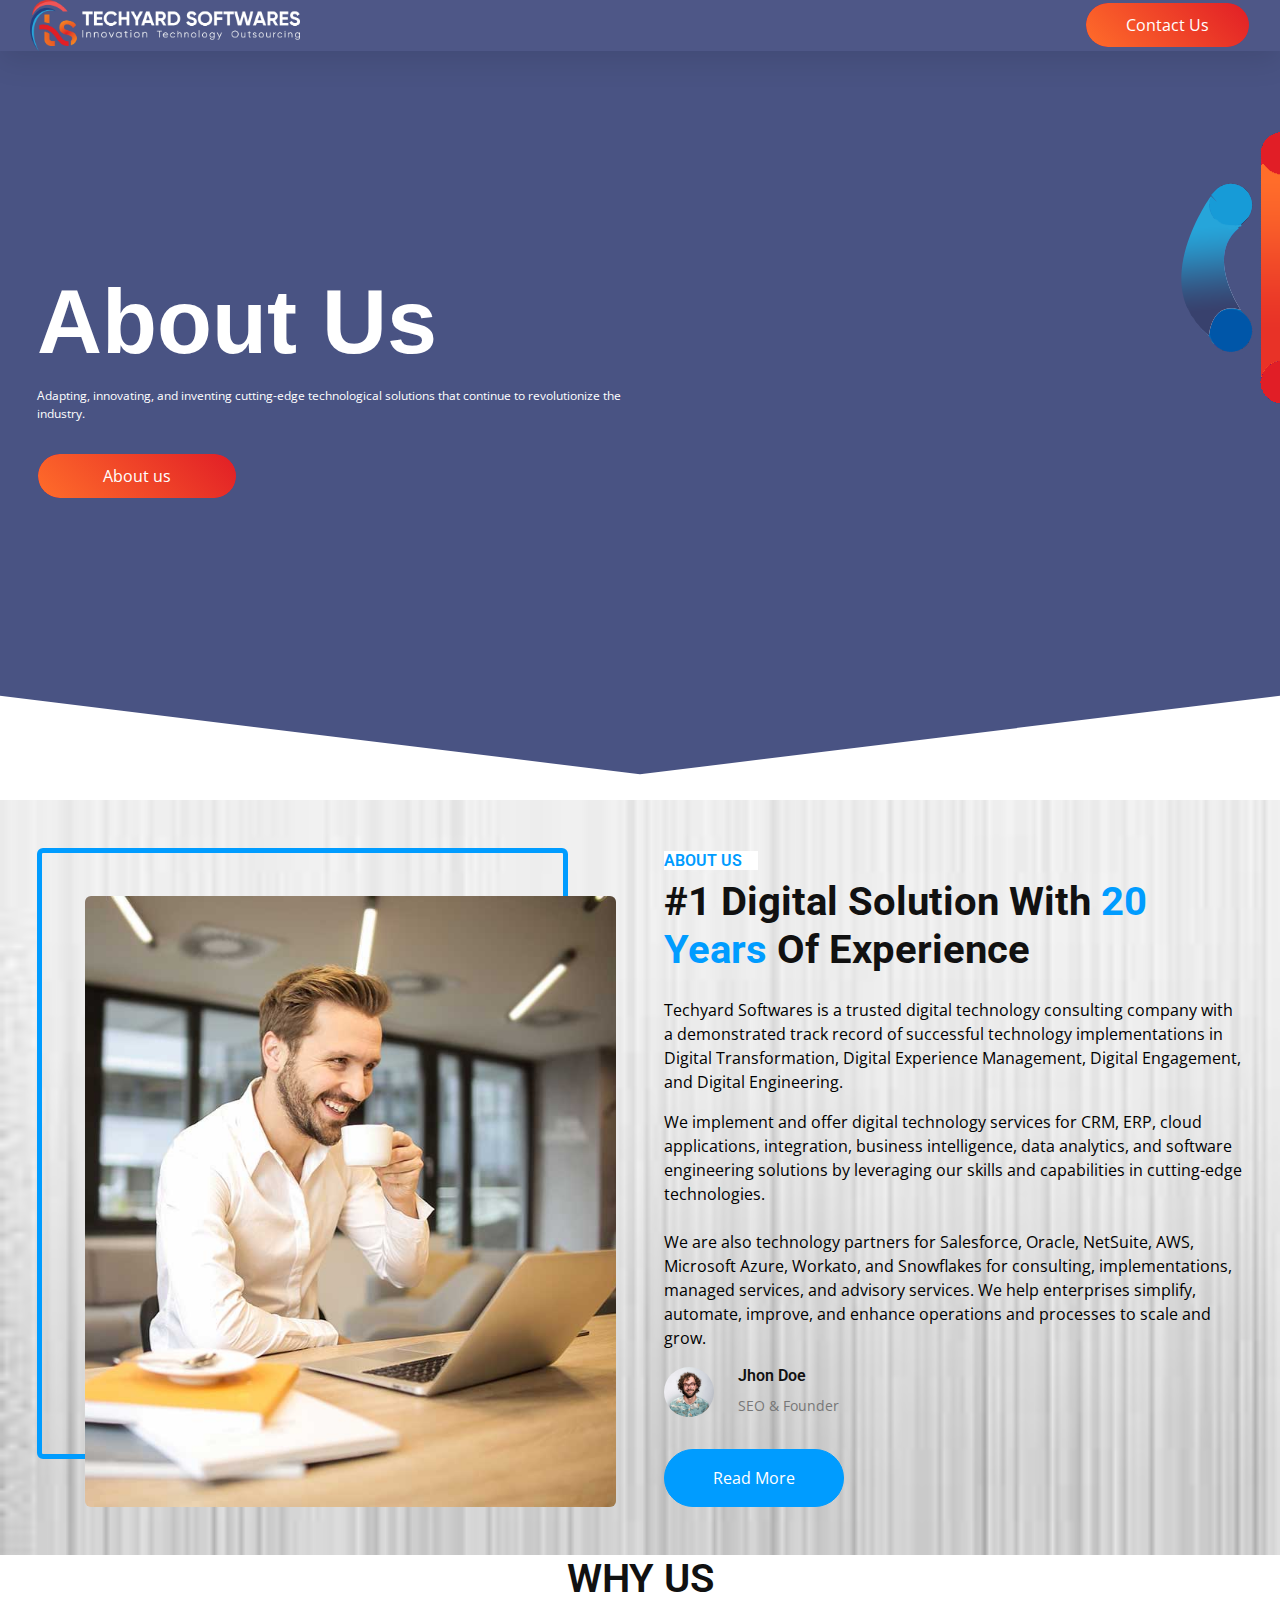
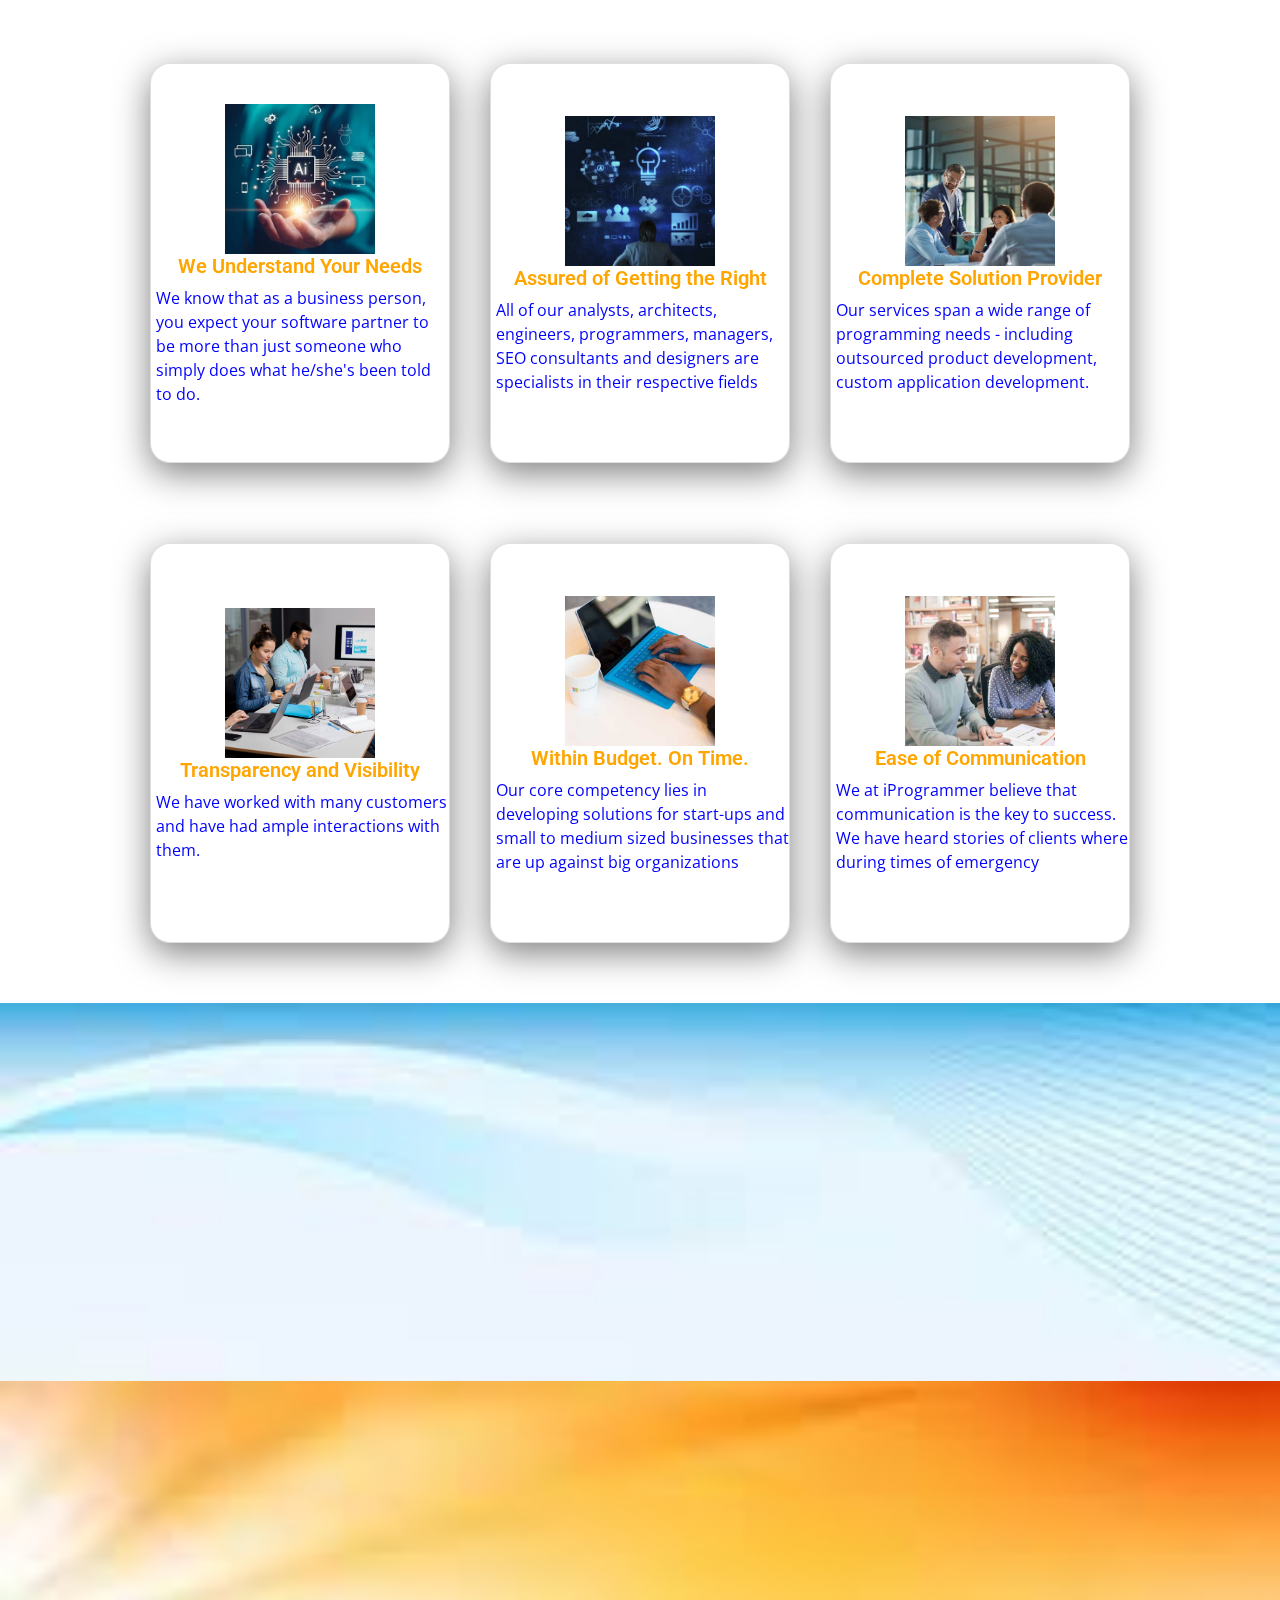
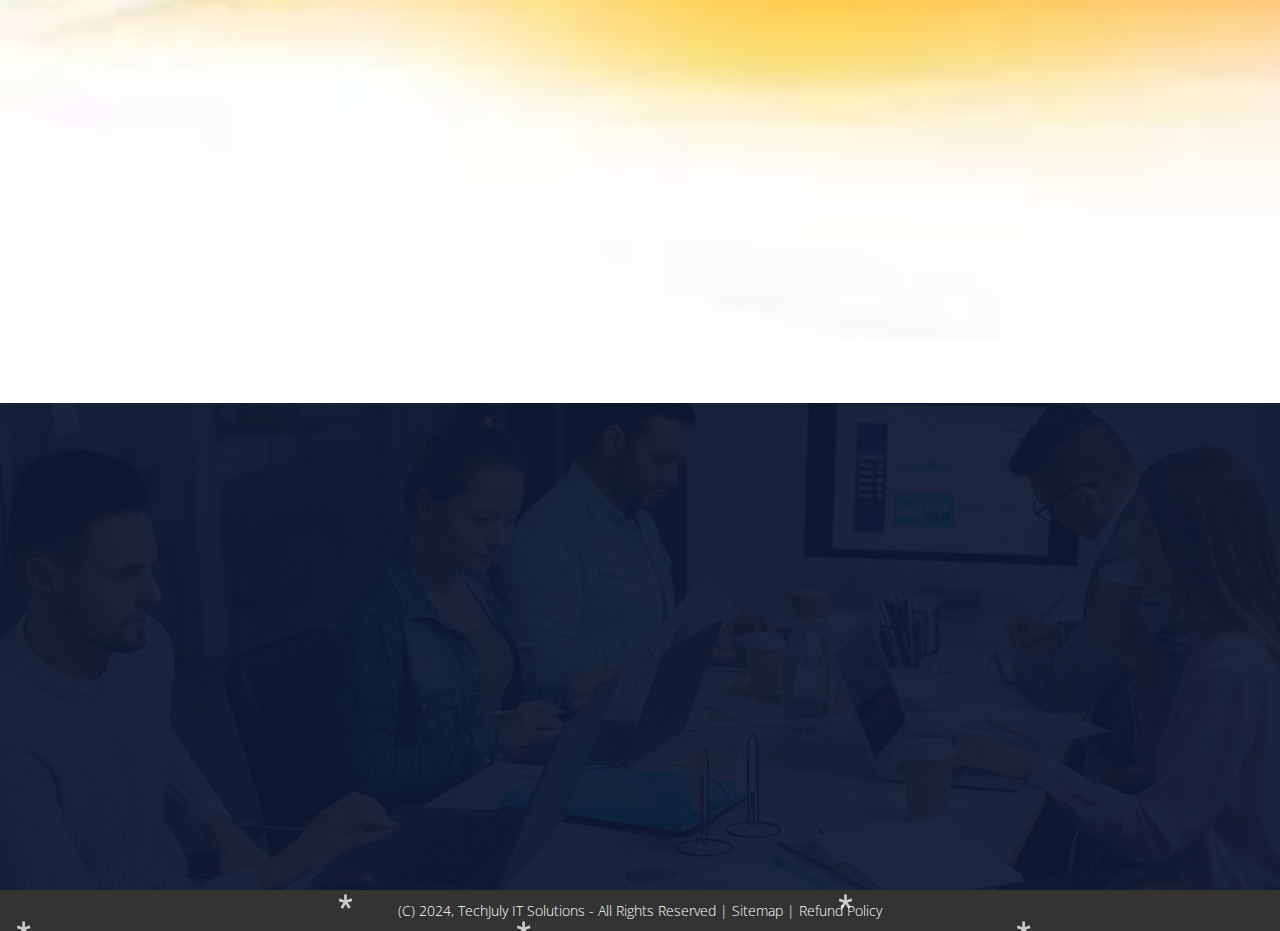
==== commit 141669eb: "Update about us.html" ====
--- a/about us.html
+++ b/about us.html
@@ -614,85 +614,7 @@
         </div>
     </div>
   </div>
-<center>
- <div style="background-image: url('assets/images/back4.jpg');background-size: cover;">
-<h1><center>SOME CORE VALUES</center></h1>
- <div class="container">
-
-<div class="row"style="padding-bottom: 5%;">
-  <div class="col-lg-3">
-<div class="flip-card">
-  <div class="flip-card-inner">
-    <div class="flip-card-front"style="background-image:url('assets/images/back3.jpg');background-size: cover;">
-      <img src="assets/images/customer-centric1.jpg"style="width: 70%;height: 60%;" alt="Avatar">
-      <h4>Customer-Centric</h4>
-    </div>
-    <div class="flip-card-back">
-      <h5>Customer-Centric</h5>
-      <h6><p>Meet or exceed the expectations with speed and quality</p></h6>
-    
-    </div>
-  </div>
-</div>
-</div>
-  <div class="col-lg-3">
-<div class="flip-card">
-  <div class="flip-card-inner">
-    <div class="flip-card-front"style="background-image:url('assets/images/back3.jpg');background-size: cover;">
-      <img src="assets/images/respect.jpg"style="width: 70%;height: 60%;" alt="Avatar">
-      <h4>Respect</h4>
-    </div>
-    <div class="flip-card-back">
-      <h5>Respect</h5>
-      <h6><p>Be empathetic & respectful with everyone irrespective of their position or role</p></h6>
-    
-    </div>
-  </div>
-</div>
-</div>
-
-<div class="col-lg-3">
-<div class="flip-card">
-  <div class="flip-card-inner">
-    <div class="flip-card-front"style="background-image:url('assets/images/back3.jpg');background-size: cover;">
-      <img src="assets/images/honesty.jpg"style="width: 70%;height: 60%;" alt="Avatar">
-      <h4>Honesty</h4>
-    </div>
-    <div class="flip-card-back">
-      <h5>Honesty</h5>
-      <h6><p>Be honest with customers and co-employees</p></h6>
-    
-    </div>
-  </div>
-</div>
-</div>
-
-
-
-
-  <div class="col-lg-3">
-<div class="flip-card">
-  <div class="flip-card-inner">
-    <div class="flip-card-front"style="background-image:url('assets/images/back3.jpg');background-size: cover;">
-      <img src="assets/images/Responsibility.jpg" style="width: 70%;height: 60%;"alt="Avatar">
-      <h4>Responsibility
-</h4>
-    </div>
-    <div class="flip-card-back">
-      <h5>Responsibility
-</h5>
-      <h6><p>Take 100% ownership for your decisions, behaviors and results
-</p></h6>
-    
-    </div>
-  </div>
-</div>
-</div>
-
-</div>
-</div>
-</div>
-</center>
+
 
 <div style="padding-top: 5%;">
 
@@ -858,4 +780,4 @@
     <!-- Template Javascript -->
     <script src="css/js/main.js"></script>
 </body>
-</html>+</html>
